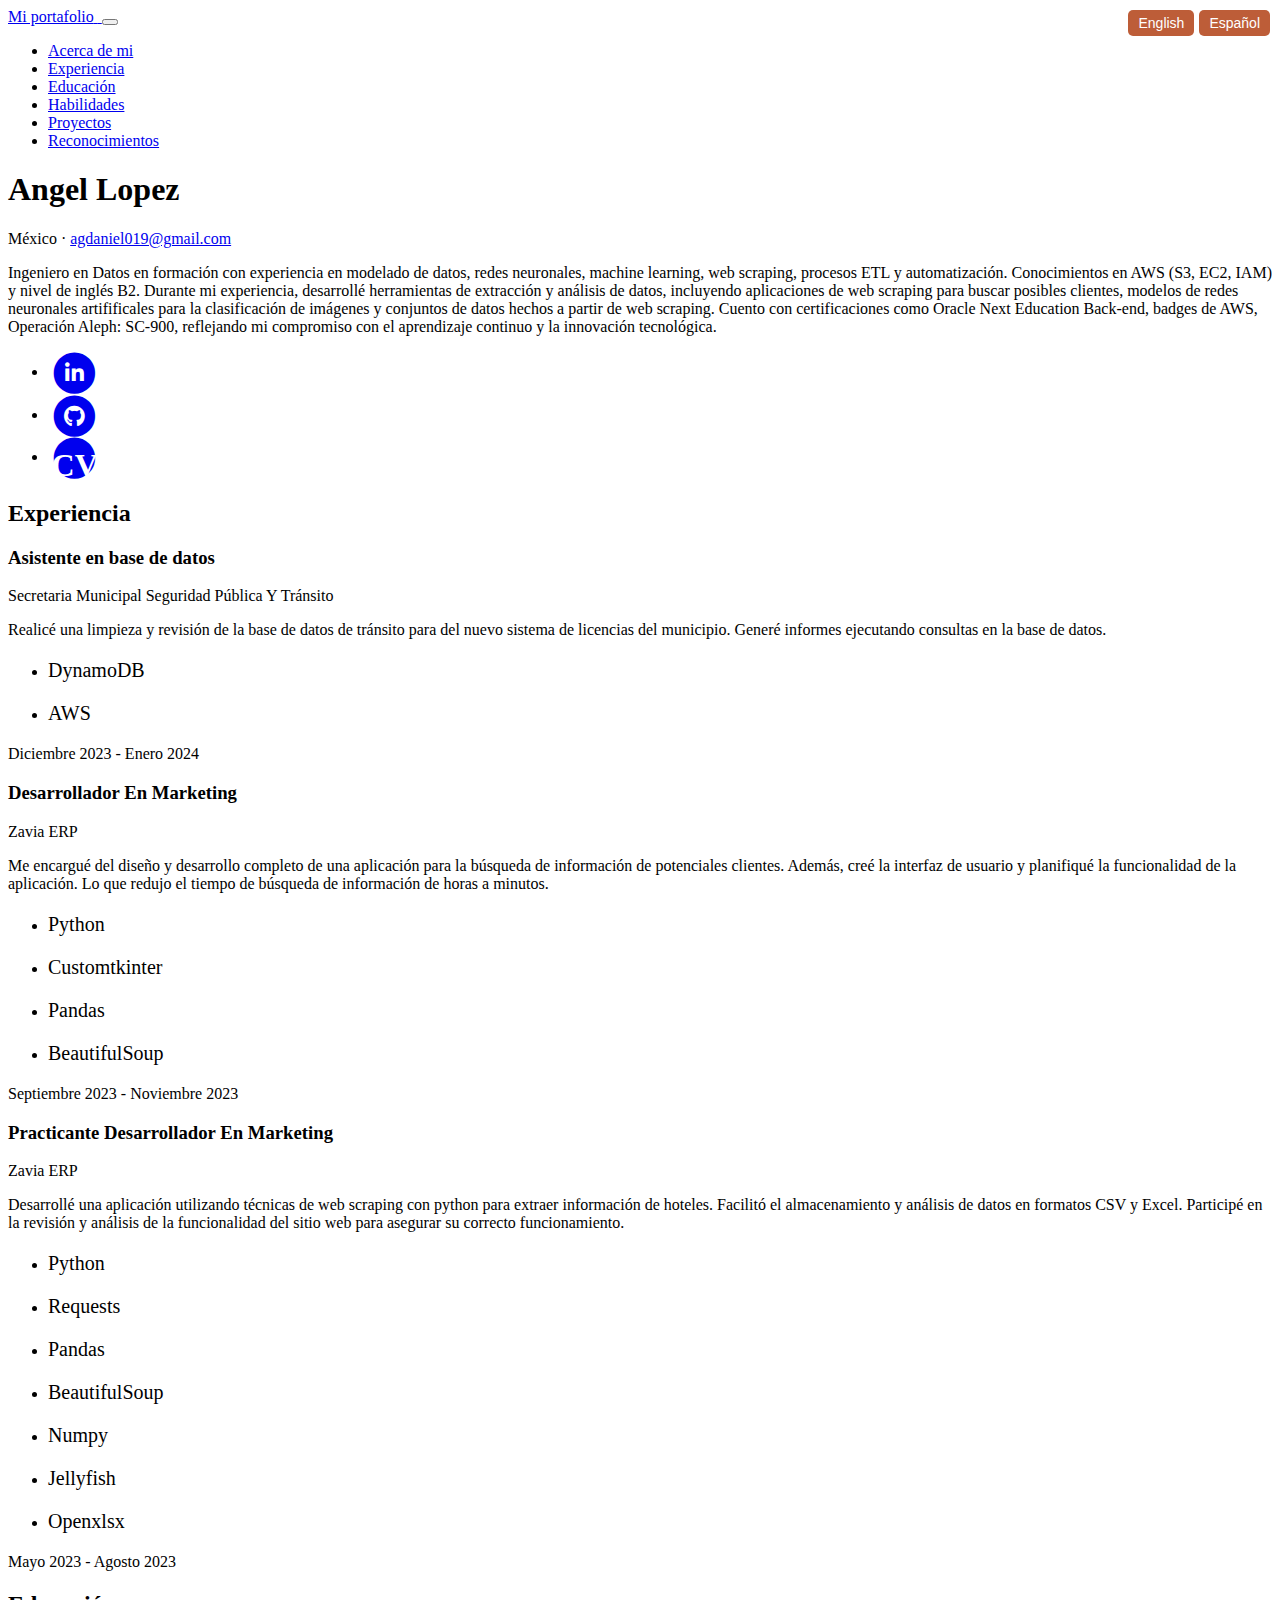
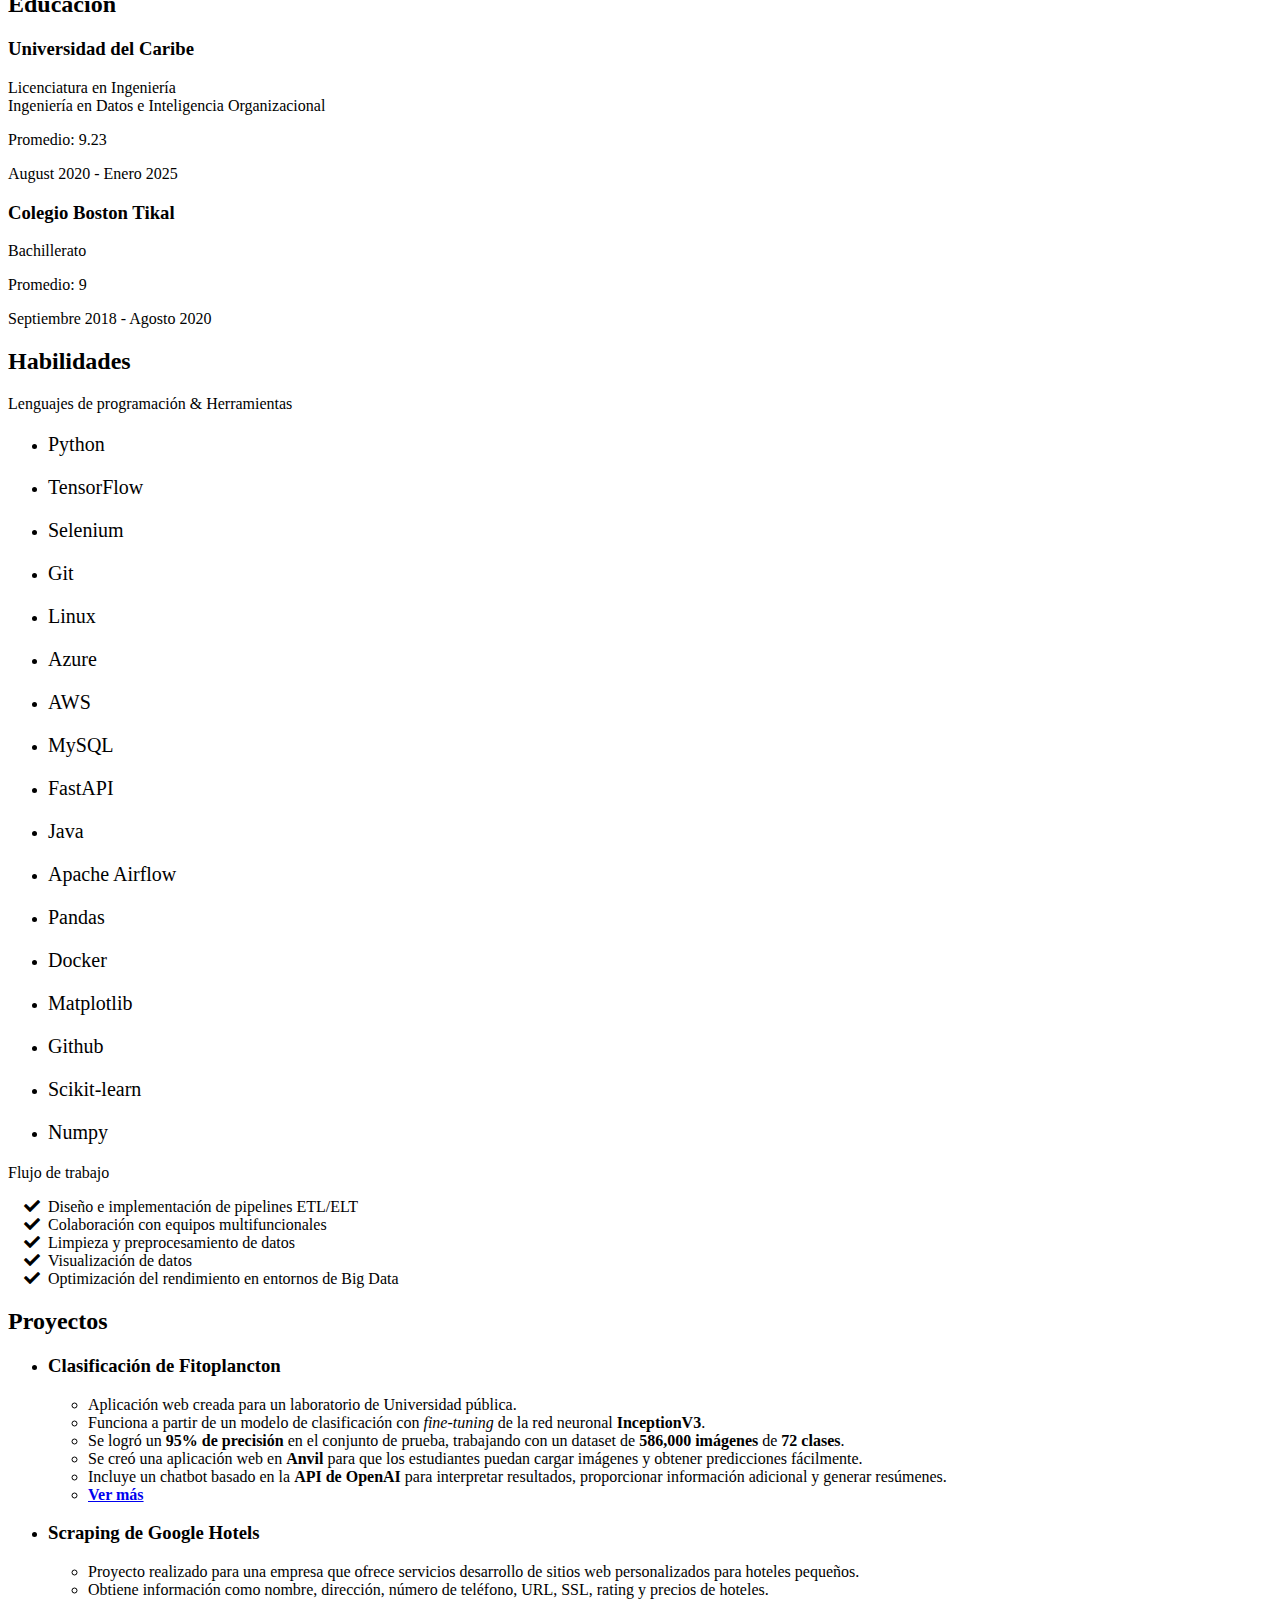
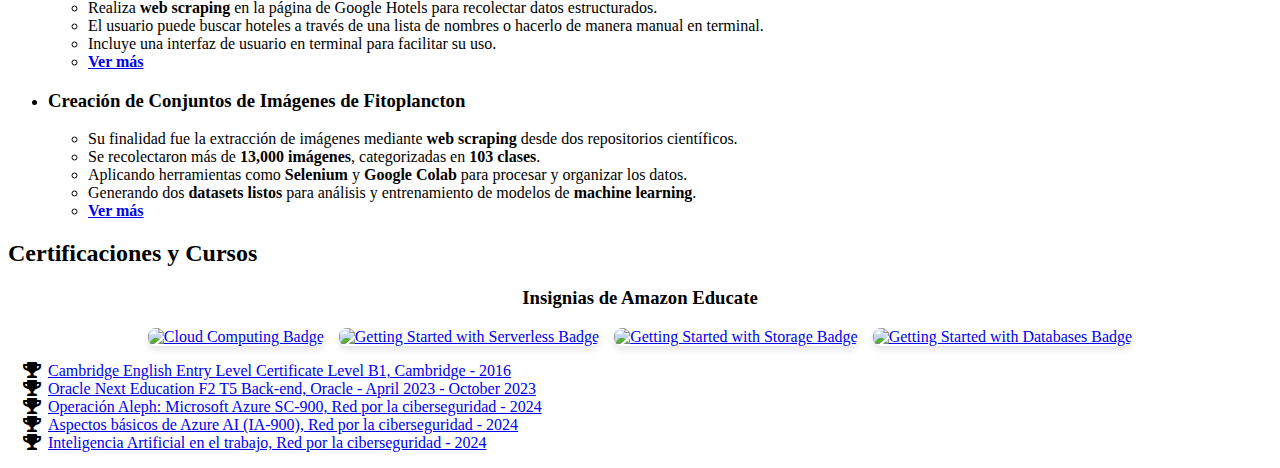
==== index.html @ cc33366c "Update index.html" ====
<!DOCTYPE html>
<html lang="en">

  <head>

    <meta charset="utf-8">
    <meta name="viewport" content="width=device-width, initial-scale=1, shrink-to-fit=no">
    <meta name="description" content="">
    <meta name="author" content="">

    <title>Portafolio - Ingeniero en Datos</title>

    <!-- Bootstrap core CSS -->
    <link href="vendor/bootstrap/css/bootstrap.min.css" rel="stylesheet">

    <!-- Custom fonts for this template -->
    <link href="https://fonts.googleapis.com/css?family=Saira+Extra+Condensed:100,200,300,400,500,600,700,800,900" rel="stylesheet">
    <link href="https://fonts.googleapis.com/css?family=Open+Sans:300,300i,400,400i,600,600i,700,700i,800,800i" rel="stylesheet">
    <link href="vendor/font-awesome/css/font-awesome.min.css" rel="stylesheet">
    <link rel="stylesheet" href="https://cdn.jsdelivr.net/gh/devicons/devicon@latest/devicon.min.css">
    <link href="vendor/simple-line-icons/css/simple-line-icons.css" rel="stylesheet">
    <link href="https://cdnjs.cloudflare.com/ajax/libs/font-awesome/5.15.4/css/all.min.css" rel="stylesheet">


    <!-- Custom styles for this template -->
    <link href="css/resume.min.css" rel="stylesheet">

    <link rel="icon" href="img/favicon.ico" type="image/x-icon"> <!-- Formato estándar -->
    <link rel="icon" href="img/favicon.png" type="image/png"> <!-- Alternativa en PNG -->
    <link rel="apple-touch-icon" href="img/favicon.png"> <!-- Para dispositivos Apple -->


    <style>
      .language-switch {
        position: fixed;
        top: 10px;
        right: 10px;
        display: flex;
        gap: 5px;
        z-index: 1000;
      }
      .language-switch button {
        padding: 5px 10px;
        border: none;
        background-color: #BD5D38;
        color: white;
        cursor: pointer;
        border-radius: 5px;
        font-size: 0.875rem; /* Tamaño base */
        transition: background-color 0.3s ease, transform 0.2s ease;
      }
      .language-switch button:hover {
        background-color: #495057;
        transform: scale(1.05);
      }
    
      /* Ajustes para pantallas pequeñas */
      @media (max-width: 992px) {
        .language-switch {
          position: absolute; /* Cambia a posición relativa al contenedor */
          top: 75px; /* Encima del contenido */
          left: 50%;
          transform: translateX(-50%); /* Centra los botones horizontalmente */
        }
      }
    </style>

  </head>

  <body id="page-top">
    <div class="language-switch">
      <button onclick="location.href='index_en.html'">English</button>
      <button onclick="location.href='index.html'">Español</button>
    </div>

    <nav class="navbar navbar-expand-lg navbar-dark bg-primary fixed-top" id="sideNav">
      <a class="navbar-brand js-scroll-trigger" href="#page-top">
        <span class="d-block d-lg-none">Mi portafolio</span>
        <span class="d-none d-lg-block">
          <img class="img-fluid img-profile rounded-circle mx-auto mb-2" src="img/1683425586560 (1).jpg" alt="">
        </span>
      </a>



      <button class="navbar-toggler" type="button" data-toggle="collapse" data-target="#navbarSupportedContent" aria-controls="navbarSupportedContent" aria-expanded="false" aria-label="Toggle navigation">
        <span class="navbar-toggler-icon"></span>
      </button>
      <div class="collapse navbar-collapse" id="navbarSupportedContent">
        <ul class="navbar-nav">
          <li class="nav-item">
            <a class="nav-link js-scroll-trigger" href="#about">Acerca de mi</a>
          </li>
          <li class="nav-item">
            <a class="nav-link js-scroll-trigger" href="#experience">Experiencia</a>
          </li>
          <li class="nav-item">
            <a class="nav-link js-scroll-trigger" href="#education">Educación</a>
          </li>
          <li class="nav-item">
            <a class="nav-link js-scroll-trigger" href="#skills">Habilidades</a>
          </li>
          <li class="nav-item">
            <a class="nav-link js-scroll-trigger" href="#interests">Proyectos</a>
          </li>
          <li class="nav-item">
            <a class="nav-link js-scroll-trigger" href="#awards">Reconocimientos</a>
          </li>
        </ul>
      </div>
    </nav>

    <div class="container-fluid p-0">

      <section class="resume-section p-3 p-lg-5 d-flex d-column" id="about">
        <div class="my-auto">
          <h1 class="mb-0">Angel
            <span class="text-primary">Lopez</span>
          </h1>
          <div class="subheading mb-5">México  · 
            <a href="mailto:agdaniel019@gmail.com">agdaniel019@gmail.com</a>
          </div>
          <p class="mb-5">Ingeniero en Datos en formación con experiencia en modelado de datos, redes neuronales, machine learning, web scraping, procesos ETL y automatización. Conocimientos en AWS (S3, EC2, IAM) y nivel de inglés B2. 
            Durante mi experiencia, desarrollé herramientas de extracción y análisis de datos, incluyendo aplicaciones de web scraping para buscar posibles clientes, modelos de redes neuronales artifificales para la clasificación de imágenes y conjuntos de datos hechos a partir de web scraping. 
            Cuento con certificaciones como Oracle Next Education Back-end, badges de AWS, Operación Aleph: SC-900, reflejando mi compromiso con el aprendizaje continuo y la innovación tecnológica.</p>
            <ul class="list-inline list-social-icons mb-0">
              <li class="list-inline-item">
                <a href="https://www.linkedin.com/in/angeldan-lopez/" target="_blank" rel="noopener noreferrer">
                  <span class="fa-stack fa-lg">
                    <i class="fas fa-circle fa-stack-2x"></i>
                    <i class="fab fa-linkedin-in fa-stack-1x fa-inverse"></i>
                  </span>
                </a>
              </li>
              <li class="list-inline-item">
                <a href="https://github.com/AngelDann" target="_blank" rel="noopener noreferrer">
                  <span class="fa-stack fa-lg">
                    <i class="fas fa-circle fa-stack-2x"></i>
                    <i class="fab fa-github fa-stack-1x fa-inverse"></i>
                  </span>
                </a>
              </li>
              <li class="list-inline-item">
                <a href="https://drive.google.com/file/d/1gtUpn1WEcXUDO-50VL8aE0Sz_UsWr6d-/view?usp=sharing" target="_blank" rel="noopener noreferrer">
                  <span class="fa-stack fa-lg">
                    <i class="fas fa-circle fa-stack-2x"></i>
                    <span class="cv-text fa-stack-1x fa-inverse">CV</span>
                  </span>
                </a>
              </li>
            </ul>
          
            <style>
              .cv-text {
                font-size: 2rem; /* Tamaño del texto para alinearlo con los íconos */
                font-weight: bold; /* Negrita para hacer el texto más legible */
                text-align: center;
                line-height: 1.75; /* Asegura que el texto esté centrado verticalmente */
              }
            </style>
            
          </ul>
        </div>
      </section>

      <section class="resume-section p-3 p-lg-5 d-flex flex-column" id="experience">
        <div class="my-auto">
          <h2 class="mb-5">Experiencia</h2>

          <div class="resume-item d-flex flex-column flex-md-row mb-5">
            <div class="resume-content mr-auto">
              <h3 class="mb-0">Asistente en base de datos</h3>
              <div class="subheading mb-3">Secretaria Municipal Seguridad Pública Y Tránsito</div>
              <p>Realicé una limpieza y revisión de la base de datos de tránsito para del nuevo sistema de licencias del municipio.
                Generé informes ejecutando consultas en la base de datos.
                </p>
                <ul class="list-inline list-icons">
                  <li class="list-inline-item text-center">
                  <i class="devicon-dynamodb-plain"></i>
                    <p style="font-size: 20px;">DynamoDB</p>
                  </li>
                  <li class="list-inline-item text-center">
                    <i class="devicon-amazonwebservices-plain-wordmark"></i>
                    <p style="font-size: 20px;">AWS</p>
                  </li>              
                </ul>
            </div>
            <div class="resume-date text-md-right">
              <span class="text-primary">Diciembre 2023 - Enero 2024</span>
            </div>
          </div>

          <div class="resume-item d-flex flex-column flex-md-row mb-5">
            <div class="resume-content mr-auto">
              <h3 class="mb-0">Desarrollador En Marketing</h3>
              <div class="subheading mb-3">Zavia ERP</div>
              <p>Me encargué del diseño y desarrollo completo de una aplicación para la búsqueda de información de
                potenciales clientes. Además, creé la interfaz de usuario y planifiqué la funcionalidad de la aplicación.
                Lo que redujo el tiempo de búsqueda de información de horas a minutos.
                </p>
                <ul class="list-inline list-icons">
                  <li class="list-inline-item text-center">
                    <i class="devicon-python-plain"></i>
                    <p style="font-size: 20px;">Python</p>
                  </li>
                  <li class="list-inline-item text-center">
                    <i class="devicon-python-plain"></i>
                    <p style="font-size: 20px;">Customtkinter</p>
                  </li>                  
                  <li class="list-inline-item text-center">                  
                    <i class="devicon-pandas-plain"></i>
                    <p style="font-size: 20px;">Pandas</p>
                  </li>
                  <li class="list-inline-item text-center">
                    <i class="devicon-python-plain"></i>
                    <p style="font-size: 20px;">BeautifulSoup</p>
                  </li>
                </ul>
            </div>
            <div class="resume-date text-md-right">
              <span class="text-primary">Septiembre 2023 - Noviembre 2023</span>
            </div>
          </div>

          <div class="resume-item d-flex flex-column flex-md-row mb-5">
            <div class="resume-content mr-auto">
              <h3 class="mb-0">Practicante Desarrollador En Marketing</h3>
              <div class="subheading mb-3">Zavia ERP</div>
              <p>Desarrollé una aplicación utilizando técnicas de web scraping  con python para extraer información de hoteles.
                Facilitó el almacenamiento y análisis de datos en formatos CSV y Excel.
                Participé en la revisión y análisis de la funcionalidad del sitio web para asegurar su correcto
                funcionamiento.
              </p>
              <ul class="list-inline list-icons">
                <li class="list-inline-item text-center">
                  <i class="devicon-python-plain"></i>
                  <p style="font-size: 20px;">Python</p>
                </li>
                <li class="list-inline-item text-center">
                  <i class="devicon-python-plain"></i>
                  <p style="font-size: 20px;">Requests</p>
                </li>
                <li class="list-inline-item text-center">                  
                  <i class="devicon-pandas-plain"></i>
                  <p style="font-size: 20px;">Pandas</p>
                </li>
                <li class="list-inline-item text-center">
                  <i class="devicon-python-plain"></i>
                  <p style="font-size: 20px;">BeautifulSoup</p>
                </li>
                <li class="list-inline-item text-center">                   
                  <i class="devicon-numpy-plain"></i>
                    <p style="font-size: 20px;">Numpy</p>
                </li>
                <li class="list-inline-item text-center">
                  <i class="devicon-python-plain"></i>
                  <p style="font-size: 20px;">Jellyfish</p>
                </li>
                <li class="list-inline-item text-center">
                  <i class="devicon-python-plain"></i>
                  <p style="font-size: 20px;">Openxlsx</p>
                </li>
              </ul>
            </div>
            <div class="resume-date text-md-right">
              <span class="text-primary">Mayo 2023 - Agosto 2023</span>
            </div>
          </div>

        </div>

      </section>

      <section class="resume-section p-3 p-lg-5 d-flex flex-column" id="education">
        <div class="my-auto">
          <h2 class="mb-5">Educación</h2>

          <div class="resume-item d-flex flex-column flex-md-row mb-5">
            <div class="resume-content mr-auto">
              <h3 class="mb-0">Universidad del Caribe</h3>
              <div class="subheading mb-3">Licenciatura en Ingeniería</div>
              <div>Ingeniería en Datos e Inteligencia Organizacional</div>
              <p>Promedio: 9.23</p>
            </div>
            <div class="resume-date text-md-right">
              <span class="text-primary">August 2020 - Enero 2025</span>
            </div>
          </div>

          <div class="resume-item d-flex flex-column flex-md-row">
            <div class="resume-content mr-auto">
              <h3 class="mb-0">Colegio Boston Tikal</h3>
              <div class="subheading mb-3">Bachillerato</div>
              <p>Promedio: 9</p>
            </div>
            <div class="resume-date text-md-right">
              <span class="text-primary">Septiembre 2018 - Agosto 2020</span>
            </div>
          </div>

        </div>
      </section>

      <section class="resume-section p-3 p-lg-5 d-flex flex-column" id="skills">
        <div class="my-auto">
          <h2 class="mb-5">Habilidades</h2>

          <div class="subheading mb-3">Lenguajes de programación &amp; Herramientas</div>
          <ul class="list-inline list-icons">
            <li class="list-inline-item text-center">
              <i class="devicon-python-plain"></i>
              <p style="font-size: 20px;">Python</p>
            </li>
            <li class="list-inline-item text-center">
              <i class="devicon-tensorflow-original"></i>
              <p style="font-size: 20px;">TensorFlow</p>
            </li>
            <li class="list-inline-item text-center">
              <i class="devicon-selenium-original"></i>
              <p style="font-size: 20px;">Selenium</p>
            </li>
            <li class="list-inline-item text-center">
              <i class="devicon-git-plain"></i>
              <p style="font-size: 20px;">Git</p>
            </li>
            <li class="list-inline-item text-center">
              <i class="devicon-linux-plain"></i>
              <p style="font-size: 20px;">Linux</p>
            </li>
            <li class="list-inline-item text-center">
              <i class="devicon-azure-plain"></i>
              <p style="font-size: 20px;">Azure</p>
            </li>
            <li class="list-inline-item text-center">
              <i class="devicon-amazonwebservices-plain-wordmark"></i>
              <p style="font-size: 20px;">AWS</p>
            </li>
            <li class="list-inline-item text-center">
              <i class="devicon-mysql-original"></i>
              <p style="font-size: 20px;">MySQL</p>
            </li>
            <li class="list-inline-item text-center">
              <i class="devicon-fastapi-plain"></i>
              <p style="font-size: 20px;">FastAPI</p>
            </li>
            <li class="list-inline-item text-center">
              <i class="devicon-java-plain"></i>
              <p style="font-size: 20px;">Java</p>
            </li>
            <li class="list-inline-item text-center">
              <i class="devicon-apacheairflow-plain"></i>
              <p style="font-size: 20px;">Apache Airflow</p>
            </li>
            <li class="list-inline-item text-center">
              <i class="devicon-pandas-plain"></i>
              <p style="font-size: 20px;">Pandas</p>
            </li>
            <li class="list-inline-item text-center">
              <i class="devicon-docker-plain"></i>
              <p style="font-size: 20px;">Docker</p>
            </li>         
            <li class="list-inline-item text-center">      
            <i class="devicon-matplotlib-plain"></i>
              <p style="font-size: 20px;">Matplotlib</p>
            </li>     
            <li class="list-inline-item text-center">      
              <i class="devicon-github-original"></i>  
                <p style="font-size: 20px;">Github</p>
            </li>        
            <li class="list-inline-item text-center">      
              <i class="devicon-scikitlearn-plain"></i>
                <p style="font-size: 20px;">Scikit-learn</p>
            </li>
            <li class="list-inline-item text-center">                   
              <i class="devicon-numpy-plain"></i>
                <p style="font-size: 20px;">Numpy</p>
            </li>             
          </ul>          

          <div class="subheading mb-3">Flujo de trabajo</div>
          <ul class="fa-ul mb-0">
            <li>
              <i class="fa-li fa fa-check"></i>
              Diseño e implementación de pipelines ETL/ELT
            </li>
            <li>
              <i class="fa-li fa fa-check"></i>
              Colaboración con equipos multifuncionales
            </li>
            <li>
              <i class="fa-li fa fa-check"></i>
              Limpieza y preprocesamiento de datos
            </li>
            <li>
              <i class="fa-li fa fa-check"></i>
              Visualización de datos
            </li>
            <li>
              <i class="fa-li fa fa-check"></i>
              Optimización del rendimiento en entornos de Big Data
            </li>
          </ul>          
      </section>

      <section class="resume-section p-3 p-lg-5 d-flex flex-column" id="interests">
        <div class="my-auto">
          <h2 class="mb-5">Proyectos</h2>
          <ul>
            <li>
              <h3>Clasificación de Fitoplancton</h3>
              <ul>
                <li>Aplicación web creada para un laboratorio de Universidad pública.</li>
                <li>Funciona a partir de un modelo de clasificación con <em>fine-tuning</em> de la red neuronal <strong>InceptionV3</strong>.</li>
                <li>Se logró un <strong>95% de precisión</strong> en el conjunto de prueba, trabajando con un dataset de <strong>586,000 imágenes</strong> de <strong>72 clases</strong>.</li>
                <li>Se creó una aplicación web en <strong>Anvil</strong> para que los estudiantes puedan cargar imágenes y obtener predicciones fácilmente.</li>
                <li>Incluye un chatbot basado en la <strong>API de OpenAI</strong> para interpretar resultados, proporcionar información adicional y generar resúmenes.</li>
                <li>
                  <a href="https://github.com/AngelDann/CNN_Fitoplankton" target="_blank" rel="noopener noreferrer"><strong>Ver más</strong></a>
                </li>
              </ul>
            </li>
            
            <li>
              <h3>Scraping de Google Hotels</h3>
              <ul>
                <li>Proyecto realizado para una empresa que ofrece servicios desarrollo de sitios web personalizados para hoteles pequeños.</li>
                <li>Obtiene información como nombre, dirección, número de teléfono, URL, SSL, rating y precios de hoteles.</li>
                <li>Realiza <strong>web scraping</strong> en la página de Google Hotels para recolectar datos estructurados.</li>
                <li>El usuario puede buscar hoteles a través de una lista de nombres o hacerlo de manera manual en terminal.</li>
                <li>Incluye una interfaz de usuario en terminal para facilitar su uso.</li>
                <li>
                  <a href="https://github.com/AngelDann/WebScraperHotels" target="_blank" rel="noopener noreferrer"><strong>Ver más</strong></a>
                </li>
              </ul>
            </li>
            
            <li>
              <h3>Creación de Conjuntos de Imágenes de Fitoplancton</h3>
              <ul>
                <li>Su finalidad fue la extracción de imágenes mediante <strong>web scraping</strong> desde dos repositorios científicos.</li>
                <li>Se recolectaron más de <strong>13,000 imágenes</strong>, categorizadas en <strong>103 clases</strong>.</li>
                <li>Aplicando herramientas como <strong>Selenium</strong> y <strong>Google Colab</strong> para procesar y organizar los datos.</li>
                <li>Generando dos <strong>datasets listos</strong> para análisis y entrenamiento de modelos de <strong>machine learning</strong>.</li>
                <li>
                  <a href="https://github.com/AngelDann/WebScraping_Fitplancton" target="_blank" rel="noopener noreferrer"><strong>Ver más</strong></a>
                </li>
              </ul>
            </li>
            
            
          </ul>
        </div>
        
      </section>

      <section class="resume-section p-3 p-lg-5 d-flex flex-column" id="awards">
        <div class="my-auto">
          <h2 class="mb-5">Certificaciones y Cursos</h2>
          <div class="badges-section">
            <h3>Insignias de Amazon Educate</h3>
            <ul class="badges-list">
              <li>
                <a href="https://www.credly.com/badges/702d2b82-015b-4ee8-9242-1fa746cb8079/public_url" target="_blank" rel="noopener noreferrer">
                  <img src="img/cloudcomputing.png" alt="Cloud Computing Badge" title="Cloud Computing">
                </a>
              </li>
              <li>
                <a href="https://www.credly.com/badges/00d2e478-ee59-4815-a8c0-e17e67862766/public_url" target="_blank" rel="noopener noreferrer">
                  <img src="img/gettingstartedserverless.png" alt="Getting Started with Serverless Badge" title="Getting Started with Serverless">
                </a>
              </li>
              <li>
                <a href="https://www.credly.com/badges/4d2522d8-7ea8-49f9-b479-97f53711baf0/public_url" target="_blank" rel="noopener noreferrer">
                  <img src="img/gettingstartedstorage.png" alt="Getting Started with Storage Badge" title="Getting Started with Storage">
                </a>
              </li>
              <li>
                <a href="https://www.credly.com/badges/74981610-6e91-4e50-b8b9-bfcb4ccecf79/public_url" target="_blank" rel="noopener noreferrer">
                  <img src="img/getttingstartetdatabases.png" alt="Getting Started with Databases Badge" title="Getting Started with Databases">
                </a>
              </li>
            </ul>
            
          </div>
          
          <style>
            .badges-section {
              text-align: center;
              margin-top: 20px;
            }
          
            .badges-list {
              list-style: none;
              padding: 0;
              display: flex;
              justify-content: center;
              gap: 15px; /* Espacio entre los badges */
              flex-wrap: wrap;
            }
          
            .badges-list li img {
              width: 150px; /* Ajusta el tamaño del badge */
              height: auto;
              border-radius: 8px; /* Esquinas redondeadas opcionales */
              box-shadow: 0 4px 6px rgba(0, 0, 0, 0.1);
              transition: transform 0.3s ease;
            }
          
            .badges-list li img:hover {
              transform: scale(1.1); /* Aumenta ligeramente el tamaño al pasar el mouse */
            }
          </style>
          
          
          <ul class="fa-ul mb-0">
            <li>
              <i class="fa-li fa fa-trophy text-warning"></i>
              <a href="https://drive.google.com/file/d/1FmYD9Zf-W8V11D3T1-17C8KC7yX4CPcO/view?usp=sharing" target="_blank" rel="noopener noreferrer">
                Cambridge English Entry Level Certificate Level B1, Cambridge - 2016
              </a>
            </li>
            <li>
              <i class="fa-li fa fa-trophy text-warning"></i>
              <a href="https://drive.google.com/file/d/1PT8uLd54grP9ejsVHTMuv_rhx44wVPXH/view?usp=sharing" target="_blank" rel="noopener noreferrer">
                Oracle Next Education F2 T5 Back-end, Oracle - April 2023 - October 2023
              </a>
            </li>
            <li>
              <i class="fa-li fa fa-trophy text-warning"></i>
              <a href="https://drive.google.com/file/d/1Z5KvK7LYi0bshbVbWAyBl3U16W8X9arw/view?usp=sharing" target="_blank" rel="noopener noreferrer">
                Operación Aleph: Microsoft Azure SC-900, Red por la ciberseguridad - 2024
              </a>
            </li>
            <li>
              <i class="fa-li fa fa-trophy text-warning"></i>
              <a href="https://drive.google.com/file/d/1iijwujpP87-U6b2LOODriotzZh8aTGNE/view?usp=sharing" target="_blank" rel="noopener noreferrer">
                Aspectos básicos de Azure AI (IA-900), Red por la ciberseguridad - 2024
              </a>
            </li>
            <li>
              <i class="fa-li fa fa-trophy text-warning"></i>
              <a href="https://drive.google.com/file/d/14lpBtxSyf4p3N8hesIp69RHBoTOmm8R2/view?usp=sharing" target="_blank" rel="noopener noreferrer">
                Inteligencia Artificial en el trabajo, Red por la ciberseguridad - 2024
              </a>
            </li>
          </ul>
        </div>
      </section>

    </div>

    <!-- Bootstrap core JavaScript -->
    <script src="vendor/jquery/jquery.min.js"></script>
    <script src="vendor/bootstrap/js/bootstrap.bundle.min.js"></script>

    <!-- Plugin JavaScript -->
    <script src="vendor/jquery-easing/jquery.easing.min.js"></script>

    <!-- Custom scripts for this template -->
    <script src="js/resume.min.js"></script>


  </body>

</html>
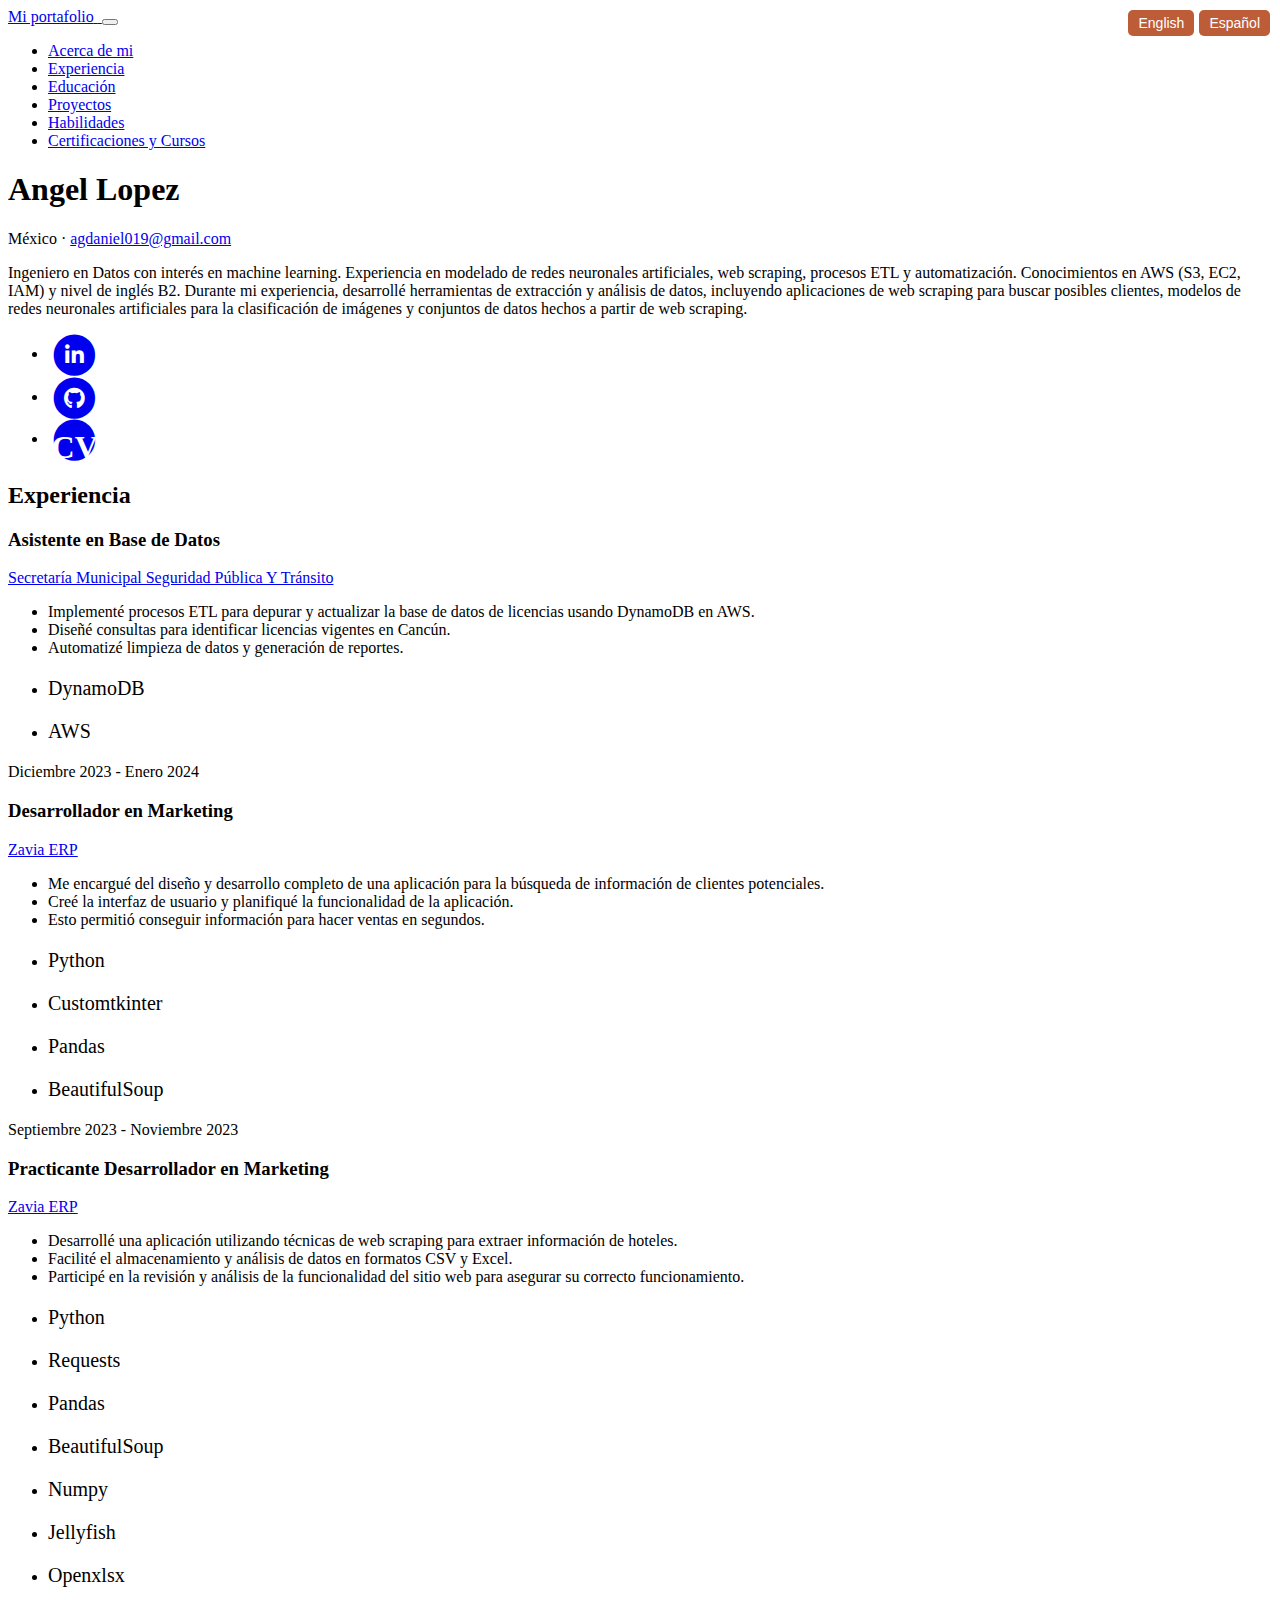
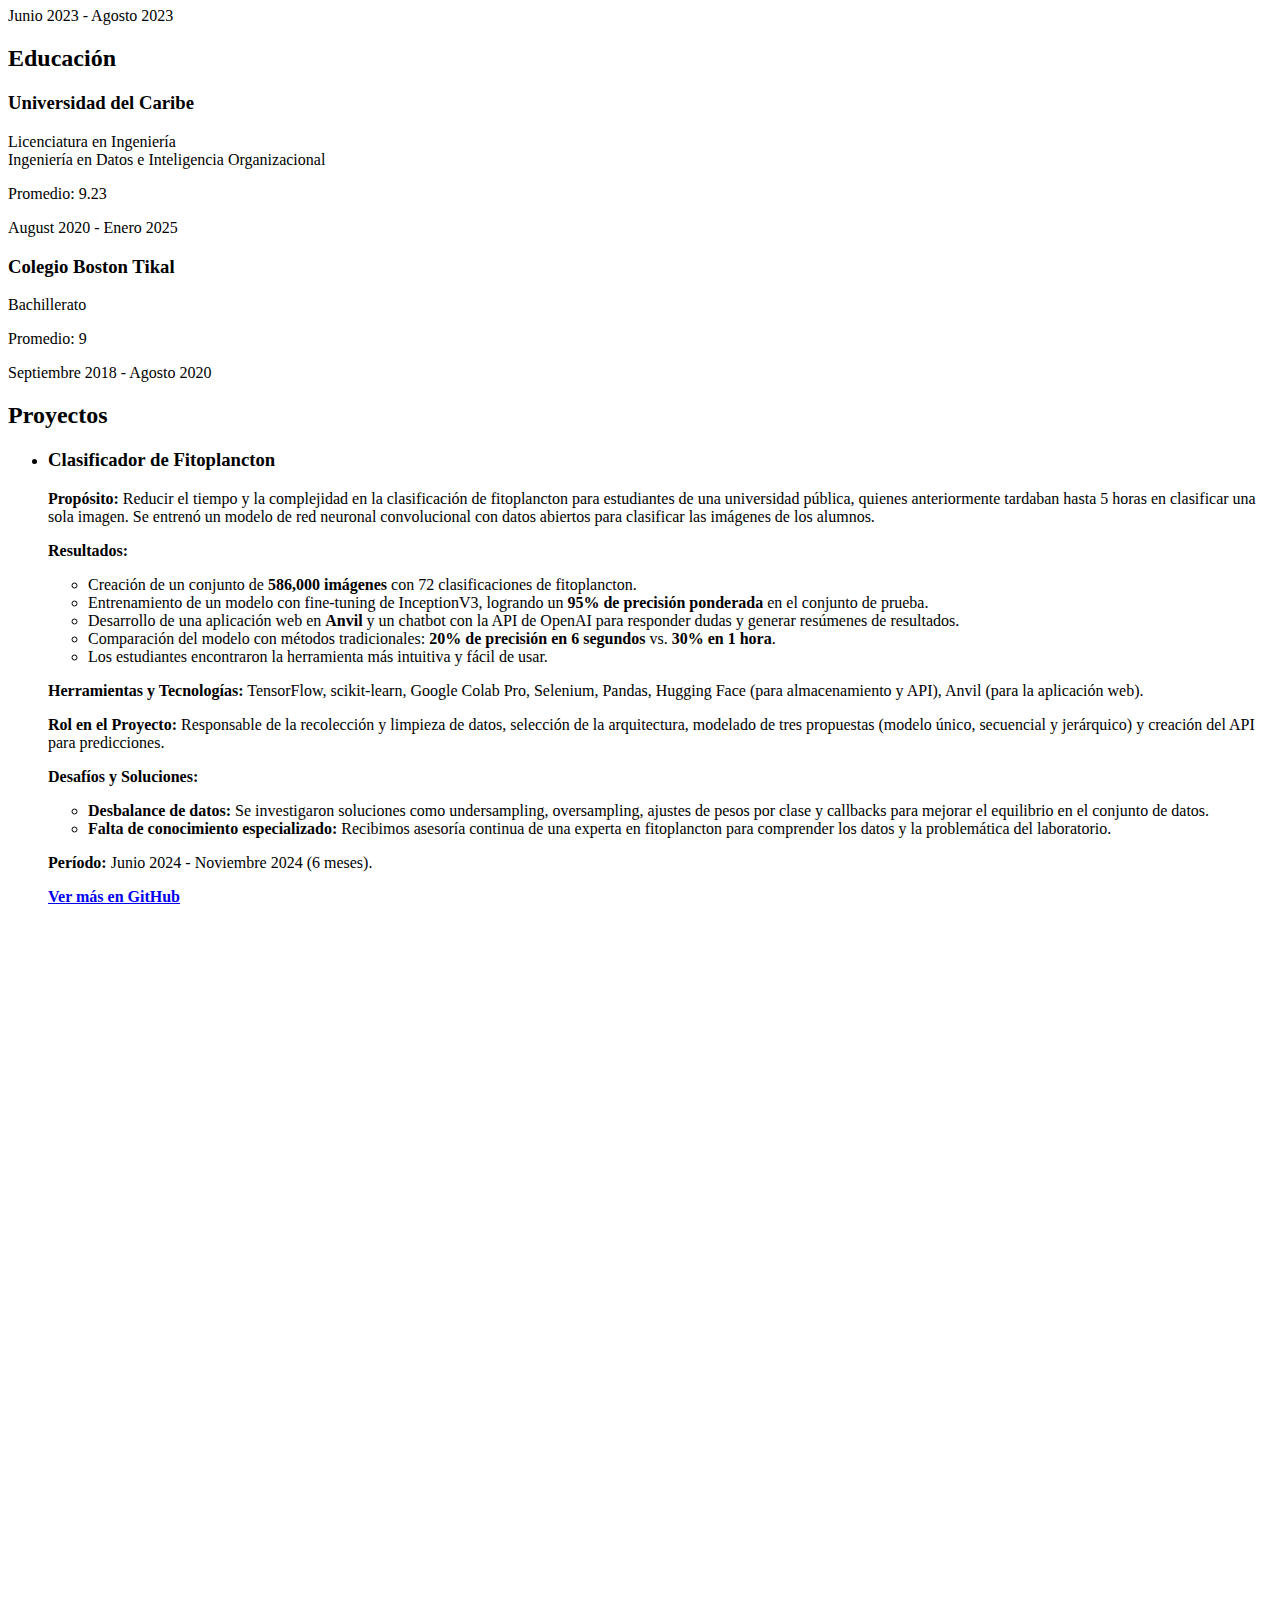
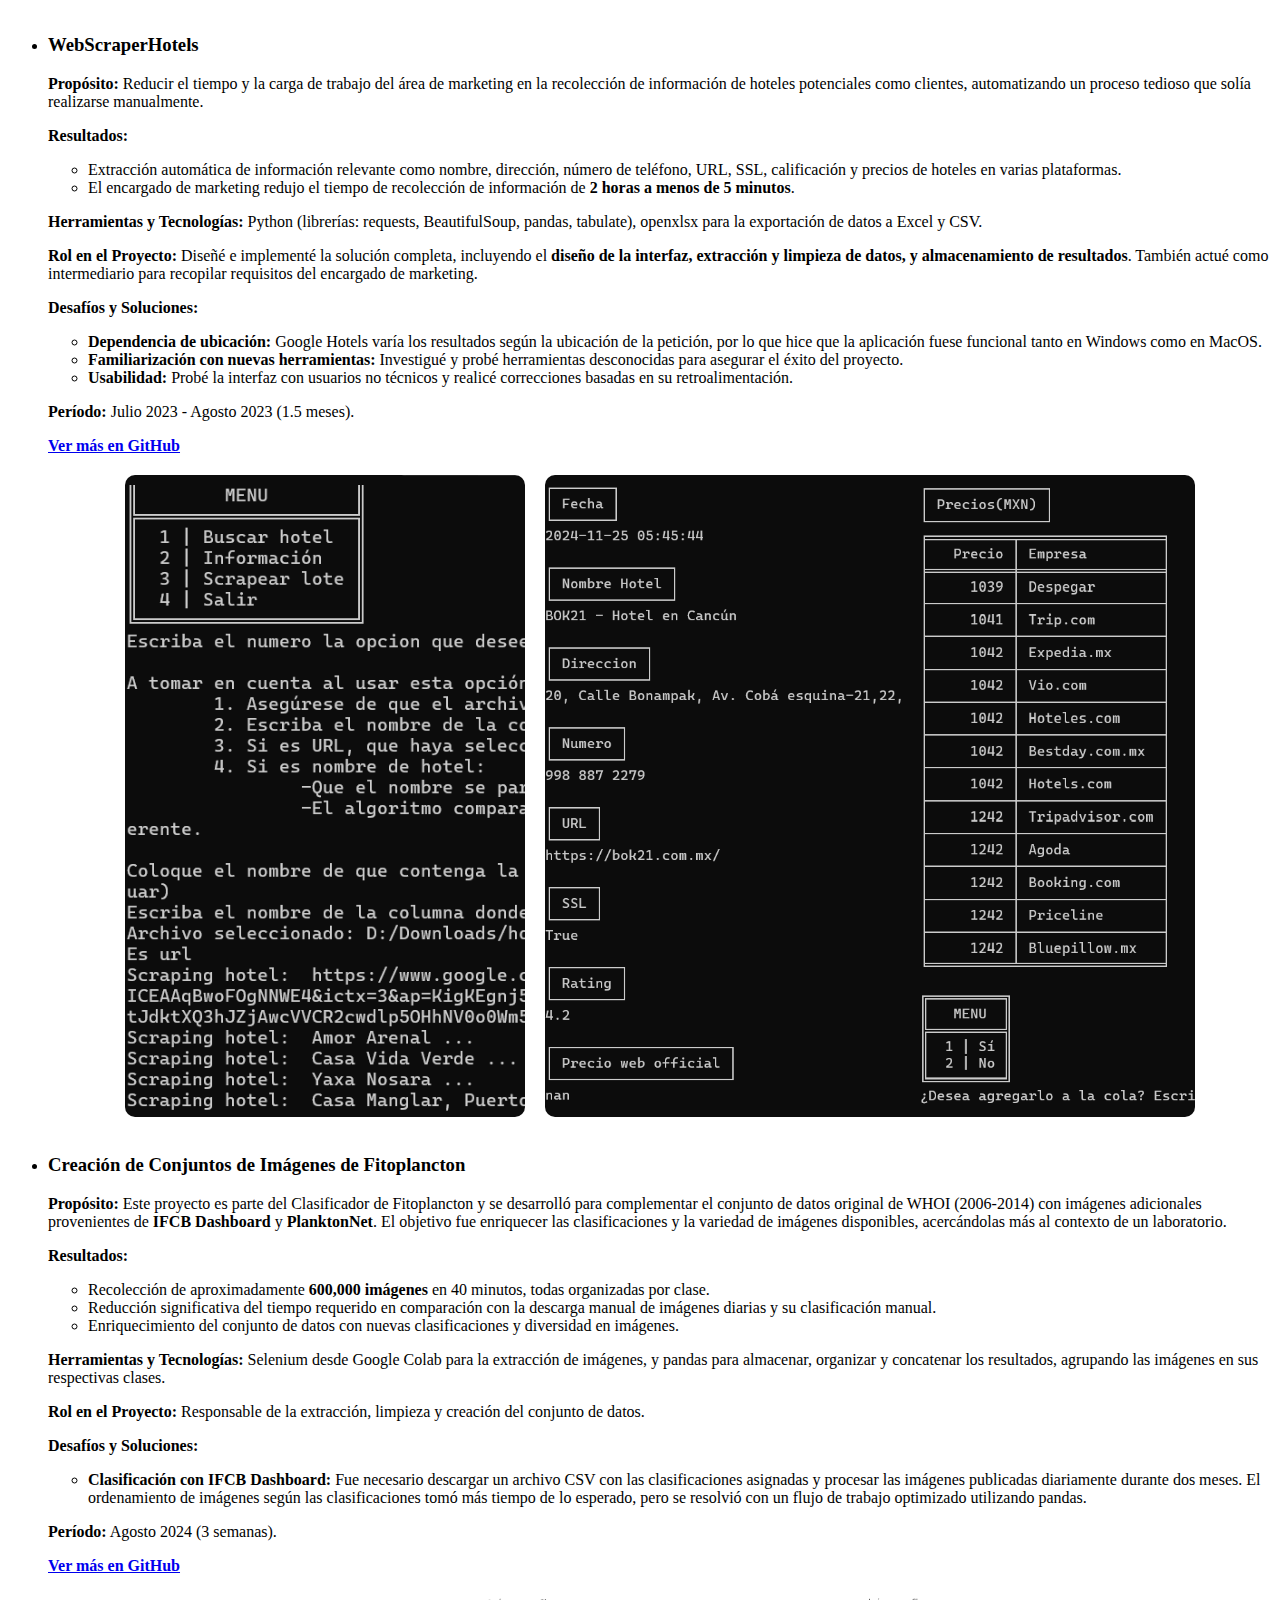
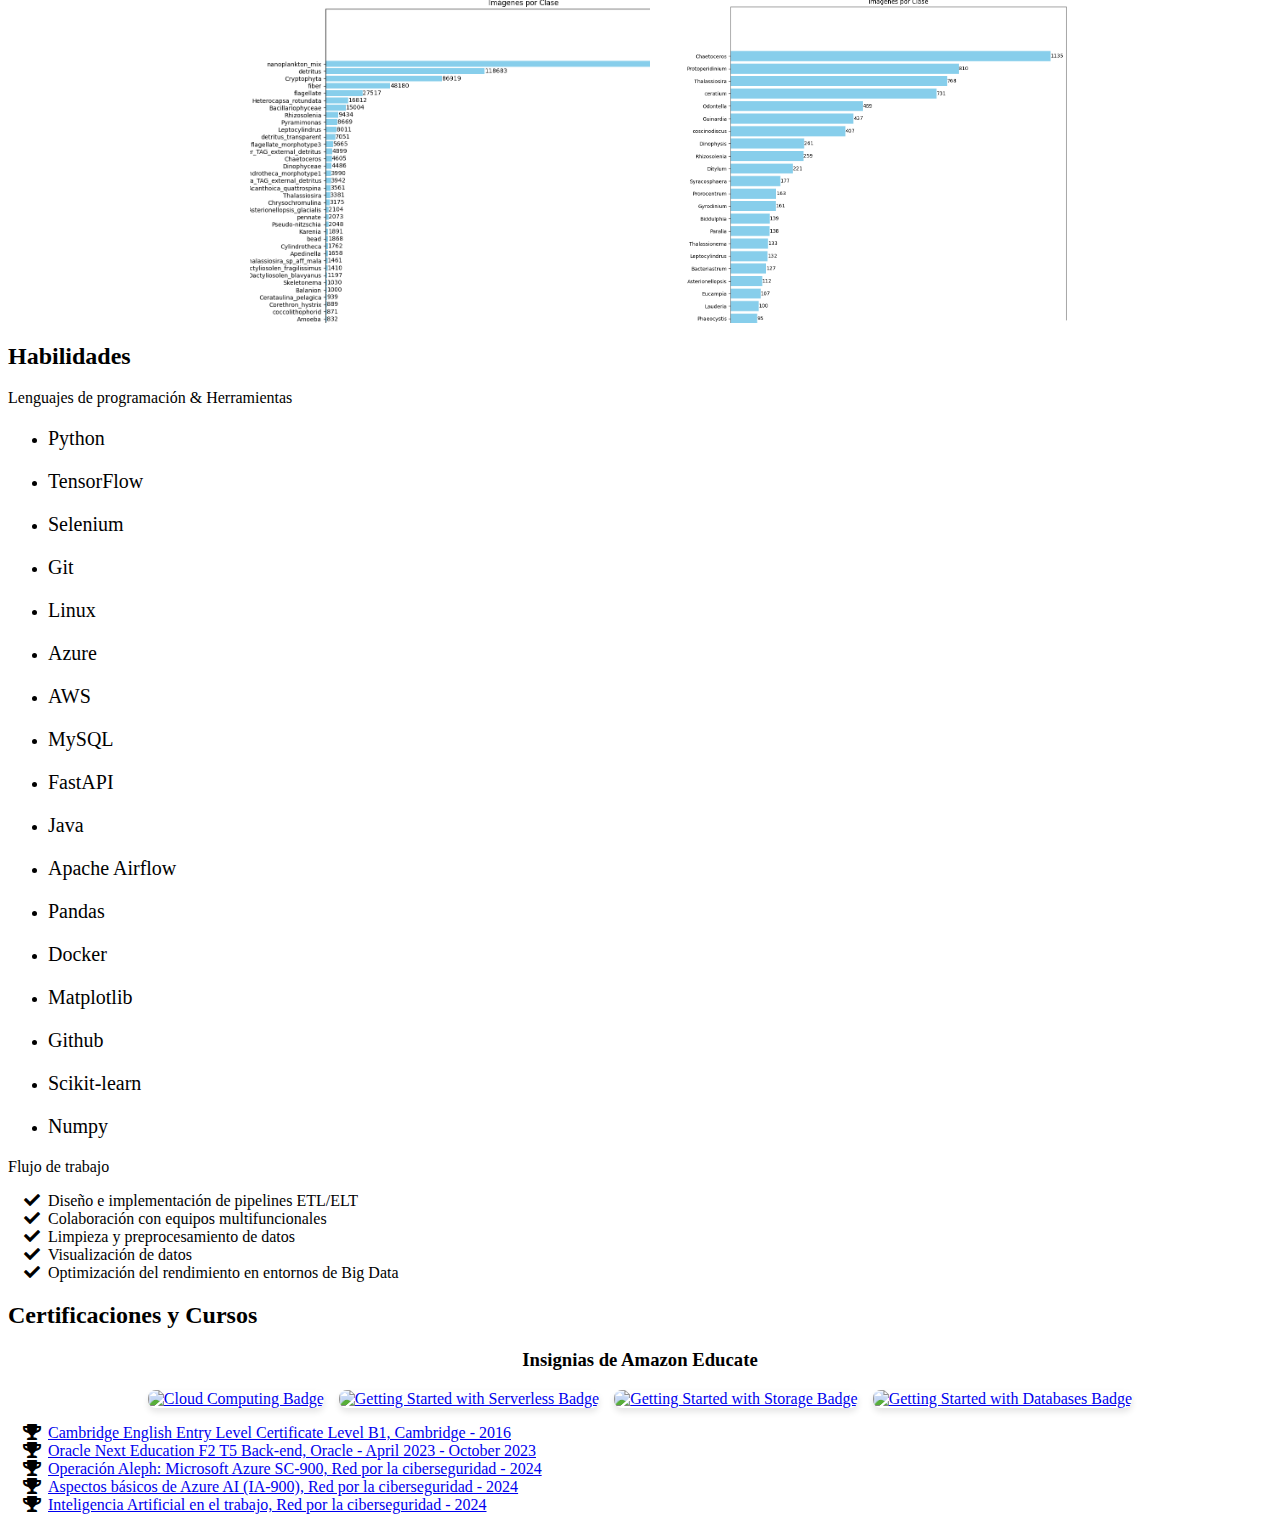
==== commit 1ec03589: "Update index.html" ====
--- a/index.html
+++ b/index.html
@@ -54,15 +54,14 @@
         transform: scale(1.05);
       }
     
-      /* Ajustes para pantallas pequeñas */
       @media (max-width: 992px) {
-        .language-switch {
-          position: absolute; /* Cambia a posición relativa al contenedor */
-          top: 75px; /* Encima del contenido */
-          left: 50%;
-          transform: translateX(-50%); /* Centra los botones horizontalmente */
+          .language-switch {
+            position: absolute; /* Cambia a posición relativa al contenedor */
+            top: 75px; /* Encima del contenido */
+            left: 65%;
+            transform: translateX(-50%); /* Centra los botones horizontalmente */
+          }
         }
-      }
     </style>
 
   </head>
@@ -82,30 +81,29 @@
       </a>
 
 
-
       <button class="navbar-toggler" type="button" data-toggle="collapse" data-target="#navbarSupportedContent" aria-controls="navbarSupportedContent" aria-expanded="false" aria-label="Toggle navigation">
         <span class="navbar-toggler-icon"></span>
       </button>
       <div class="collapse navbar-collapse" id="navbarSupportedContent">
         <ul class="navbar-nav">
-          <li class="nav-item">
-            <a class="nav-link js-scroll-trigger" href="#about">Acerca de mi</a>
-          </li>
-          <li class="nav-item">
-            <a class="nav-link js-scroll-trigger" href="#experience">Experiencia</a>
-          </li>
-          <li class="nav-item">
-            <a class="nav-link js-scroll-trigger" href="#education">Educación</a>
-          </li>
-          <li class="nav-item">
-            <a class="nav-link js-scroll-trigger" href="#skills">Habilidades</a>
-          </li>
-          <li class="nav-item">
-            <a class="nav-link js-scroll-trigger" href="#interests">Proyectos</a>
-          </li>
-          <li class="nav-item">
-            <a class="nav-link js-scroll-trigger" href="#awards">Reconocimientos</a>
-          </li>
+            <li class="nav-item">
+                <a class="nav-link js-scroll-trigger" href="#about">Acerca de mi</a>
+              </li>
+              <li class="nav-item">
+                <a class="nav-link js-scroll-trigger" href="#experience">Experiencia</a>
+              </li>
+              <li class="nav-item">
+                <a class="nav-link js-scroll-trigger" href="#education">Educación</a>
+              </li>
+              <li class="nav-item">
+                <a class="nav-link js-scroll-trigger" href="#interests">Proyectos</a>
+              </li>
+              <li class="nav-item">
+                <a class="nav-link js-scroll-trigger" href="#skills">Habilidades</a>
+              </li>
+              <li class="nav-item">
+                <a class="nav-link js-scroll-trigger" href="#awards">Certificaciones y Cursos</a>
+              </li>
         </ul>
       </div>
     </nav>
@@ -120,9 +118,9 @@
           <div class="subheading mb-5">México  · 
             <a href="mailto:agdaniel019@gmail.com">agdaniel019@gmail.com</a>
           </div>
-          <p class="mb-5">Ingeniero en Datos en formación con experiencia en modelado de datos, redes neuronales, machine learning, web scraping, procesos ETL y automatización. Conocimientos en AWS (S3, EC2, IAM) y nivel de inglés B2. 
-            Durante mi experiencia, desarrollé herramientas de extracción y análisis de datos, incluyendo aplicaciones de web scraping para buscar posibles clientes, modelos de redes neuronales artifificales para la clasificación de imágenes y conjuntos de datos hechos a partir de web scraping. 
-            Cuento con certificaciones como Oracle Next Education Back-end, badges de AWS, Operación Aleph: SC-900, reflejando mi compromiso con el aprendizaje continuo y la innovación tecnológica.</p>
+          <p class="mb-5">Ingeniero en Datos con interés en machine learning. Experiencia en modelado de redes neuronales artificiales, web scraping, procesos ETL y automatización. Conocimientos en AWS (S3, EC2, IAM) y nivel de inglés B2. 
+            Durante mi experiencia, desarrollé herramientas de extracción y análisis de datos, incluyendo aplicaciones de web scraping para buscar posibles clientes, modelos de redes neuronales artificiales para la clasificación de imágenes y conjuntos de datos hechos a partir de web scraping. 
+            </p>
             <ul class="list-inline list-social-icons mb-0">
               <li class="list-inline-item">
                 <a href="https://www.linkedin.com/in/angeldan-lopez/" target="_blank" rel="noopener noreferrer">
@@ -141,7 +139,7 @@
                 </a>
               </li>
               <li class="list-inline-item">
-                <a href="https://drive.google.com/file/d/1gtUpn1WEcXUDO-50VL8aE0Sz_UsWr6d-/view?usp=sharing" target="_blank" rel="noopener noreferrer">
+                <a href="https://drive.google.com/file/d/1NLntZB9Ecs6kWbSzcIYL2anYrGCkjKF8/view?usp=sharing" target="_blank" rel="noopener noreferrer">
                   <span class="fa-stack fa-lg">
                     <i class="fas fa-circle fa-stack-2x"></i>
                     <span class="cv-text fa-stack-1x fa-inverse">CV</span>
@@ -169,68 +167,77 @@
 
           <div class="resume-item d-flex flex-column flex-md-row mb-5">
             <div class="resume-content mr-auto">
-              <h3 class="mb-0">Asistente en base de datos</h3>
-              <div class="subheading mb-3">Secretaria Municipal Seguridad Pública Y Tránsito</div>
-              <p>Realicé una limpieza y revisión de la base de datos de tránsito para del nuevo sistema de licencias del municipio.
-                Generé informes ejecutando consultas en la base de datos.
-                </p>
-                <ul class="list-inline list-icons">
-                  <li class="list-inline-item text-center">
+              <h3 class="mb-0">Asistente en Base de Datos</h3>
+              <div class="subheading mb-3">
+                <a href="https://www.sspyt.cancun.gob.mx" target="_blank" rel="noopener noreferrer">Secretaría Municipal Seguridad Pública Y Tránsito</a>
+              </div>
+              <ul>
+                <li>Implementé procesos ETL para depurar y actualizar la base de datos de licencias usando DynamoDB en AWS.</li>
+                <li>Diseñé consultas para identificar licencias vigentes en Cancún.</li>
+                <li>Automatizé limpieza de datos y generación de reportes.</li>
+              </ul>
+              <ul class="list-inline list-icons">
+                <li class="list-inline-item text-center">
                   <i class="devicon-dynamodb-plain"></i>
-                    <p style="font-size: 20px;">DynamoDB</p>
-                  </li>
-                  <li class="list-inline-item text-center">
-                    <i class="devicon-amazonwebservices-plain-wordmark"></i>
-                    <p style="font-size: 20px;">AWS</p>
-                  </li>              
-                </ul>
+                  <p style="font-size: 20px;">DynamoDB</p>
+                </li>
+                <li class="list-inline-item text-center">
+                  <i class="devicon-amazonwebservices-plain-wordmark"></i>
+                  <p style="font-size: 20px;">AWS</p>
+                </li>
+              </ul>
             </div>
             <div class="resume-date text-md-right">
               <span class="text-primary">Diciembre 2023 - Enero 2024</span>
             </div>
           </div>
-
+          
           <div class="resume-item d-flex flex-column flex-md-row mb-5">
             <div class="resume-content mr-auto">
-              <h3 class="mb-0">Desarrollador En Marketing</h3>
-              <div class="subheading mb-3">Zavia ERP</div>
-              <p>Me encargué del diseño y desarrollo completo de una aplicación para la búsqueda de información de
-                potenciales clientes. Además, creé la interfaz de usuario y planifiqué la funcionalidad de la aplicación.
-                Lo que redujo el tiempo de búsqueda de información de horas a minutos.
-                </p>
-                <ul class="list-inline list-icons">
-                  <li class="list-inline-item text-center">
-                    <i class="devicon-python-plain"></i>
-                    <p style="font-size: 20px;">Python</p>
-                  </li>
-                  <li class="list-inline-item text-center">
-                    <i class="devicon-python-plain"></i>
-                    <p style="font-size: 20px;">Customtkinter</p>
-                  </li>                  
-                  <li class="list-inline-item text-center">                  
-                    <i class="devicon-pandas-plain"></i>
-                    <p style="font-size: 20px;">Pandas</p>
-                  </li>
-                  <li class="list-inline-item text-center">
-                    <i class="devicon-python-plain"></i>
-                    <p style="font-size: 20px;">BeautifulSoup</p>
-                  </li>
-                </ul>
+              <h3 class="mb-0">Desarrollador en Marketing</h3>
+              <div class="subheading mb-3">
+                <a href="https://www.zaviaerp.com" target="_blank" rel="noopener noreferrer">Zavia ERP</a>
+              </div>
+              <ul>
+                <li>Me encargué del diseño y desarrollo completo de una aplicación para la búsqueda de información de clientes potenciales.</li>
+                <li>Creé la interfaz de usuario y planifiqué la funcionalidad de la aplicación.</li>
+                <li>Esto permitió conseguir información para hacer ventas en segundos.</li>
+              </ul>
+              <ul class="list-inline list-icons">
+                <li class="list-inline-item text-center">
+                  <i class="devicon-python-plain"></i>
+                  <p style="font-size: 20px;">Python</p>
+                </li>
+                <li class="list-inline-item text-center">
+                  <i class="devicon-python-plain"></i>
+                  <p style="font-size: 20px;">Customtkinter</p>
+                </li>
+                <li class="list-inline-item text-center">
+                  <i class="devicon-pandas-plain"></i>
+                  <p style="font-size: 20px;">Pandas</p>
+                </li>
+                <li class="list-inline-item text-center">
+                  <i class="devicon-python-plain"></i>
+                  <p style="font-size: 20px;">BeautifulSoup</p>
+                </li>
+              </ul>
             </div>
             <div class="resume-date text-md-right">
               <span class="text-primary">Septiembre 2023 - Noviembre 2023</span>
             </div>
           </div>
-
+          
           <div class="resume-item d-flex flex-column flex-md-row mb-5">
             <div class="resume-content mr-auto">
-              <h3 class="mb-0">Practicante Desarrollador En Marketing</h3>
-              <div class="subheading mb-3">Zavia ERP</div>
-              <p>Desarrollé una aplicación utilizando técnicas de web scraping  con python para extraer información de hoteles.
-                Facilitó el almacenamiento y análisis de datos en formatos CSV y Excel.
-                Participé en la revisión y análisis de la funcionalidad del sitio web para asegurar su correcto
-                funcionamiento.
-              </p>
+              <h3 class="mb-0">Practicante Desarrollador en Marketing</h3>
+              <div class="subheading mb-3">
+                <a href="https://www.zaviaerp.com" target="_blank" rel="noopener noreferrer">Zavia ERP</a>
+              </div>
+              <ul>
+                <li>Desarrollé una aplicación utilizando técnicas de web scraping para extraer información de hoteles.</li>
+                <li>Facilité el almacenamiento y análisis de datos en formatos CSV y Excel.</li>
+                <li>Participé en la revisión y análisis de la funcionalidad del sitio web para asegurar su correcto funcionamiento.</li>
+              </ul>
               <ul class="list-inline list-icons">
                 <li class="list-inline-item text-center">
                   <i class="devicon-python-plain"></i>
@@ -240,7 +247,7 @@
                   <i class="devicon-python-plain"></i>
                   <p style="font-size: 20px;">Requests</p>
                 </li>
-                <li class="list-inline-item text-center">                  
+                <li class="list-inline-item text-center">
                   <i class="devicon-pandas-plain"></i>
                   <p style="font-size: 20px;">Pandas</p>
                 </li>
@@ -248,9 +255,9 @@
                   <i class="devicon-python-plain"></i>
                   <p style="font-size: 20px;">BeautifulSoup</p>
                 </li>
-                <li class="list-inline-item text-center">                   
+                <li class="list-inline-item text-center">
                   <i class="devicon-numpy-plain"></i>
-                    <p style="font-size: 20px;">Numpy</p>
+                  <p style="font-size: 20px;">Numpy</p>
                 </li>
                 <li class="list-inline-item text-center">
                   <i class="devicon-python-plain"></i>
@@ -263,11 +270,9 @@
               </ul>
             </div>
             <div class="resume-date text-md-right">
-              <span class="text-primary">Mayo 2023 - Agosto 2023</span>
-            </div>
-          </div>
-
-        </div>
+              <span class="text-primary">Junio 2023 - Agosto 2023</span>
+            </div>
+          </div>          
 
       </section>
 
@@ -297,9 +302,106 @@
               <span class="text-primary">Septiembre 2018 - Agosto 2020</span>
             </div>
           </div>
-
         </div>
       </section>
+
+      <section class="resume-section p-3 p-lg-5 d-flex flex-column" id="interests">
+        <div class="my-auto">
+          <h2 class="mb-5">Proyectos</h2>
+          <ul>
+            <!-- Proyecto 1 -->
+            <li>
+              <h3>Clasificador de Fitoplancton</h3>
+              <p><strong>Propósito:</strong> Reducir el tiempo y la complejidad en la clasificación de fitoplancton para estudiantes de una universidad pública, quienes anteriormente tardaban hasta 5 horas en clasificar una sola imagen. Se entrenó un modelo de red neuronal convolucional con datos abiertos para clasificar las imágenes de los alumnos.</p>
+              <p><strong>Resultados:</strong></p>
+              <ul>
+                <li>Creación de un conjunto de <strong>586,000 imágenes</strong> con 72 clasificaciones de fitoplancton.</li>
+                <li>Entrenamiento de un modelo con fine-tuning de InceptionV3, logrando un <strong>95% de precisión ponderada</strong> en el conjunto de prueba.</li>
+                <li>Desarrollo de una aplicación web en <strong>Anvil</strong> y un chatbot con la API de OpenAI para responder dudas y generar resúmenes de resultados.</li>
+                <li>Comparación del modelo con métodos tradicionales: <strong>20% de precisión en 6 segundos</strong> vs. <strong>30% en 1 hora</strong>.</li>
+                <li>Los estudiantes encontraron la herramienta más intuitiva y fácil de usar.</li>
+              </ul>
+              <p><strong>Herramientas y Tecnologías:</strong> TensorFlow, scikit-learn, Google Colab Pro, Selenium, Pandas, Hugging Face (para almacenamiento y API), Anvil (para la aplicación web).</p>
+              <p><strong>Rol en el Proyecto:</strong> Responsable de la recolección y limpieza de datos, selección de la arquitectura, modelado de tres propuestas (modelo único, secuencial y jerárquico) y creación del API para predicciones.</p>
+              <p><strong>Desafíos y Soluciones:</strong></p>
+              <ul>
+                <li><strong>Desbalance de datos:</strong> Se investigaron soluciones como undersampling, oversampling, ajustes de pesos por clase y callbacks para mejorar el equilibrio en el conjunto de datos.</li>
+                <li><strong>Falta de conocimiento especializado:</strong> Recibimos asesoría continua de una experta en fitoplancton para comprender los datos y la problemática del laboratorio.</li>
+              </ul>
+              <p><strong>Período:</strong> Junio 2024 - Noviembre 2024 (6 meses).</p>
+              <a href="https://github.com/AngelDann/CNN_Fitoplankton.git" target="_blank" rel="noopener noreferrer">
+                <strong>Ver más en GitHub</strong>
+              </a>
+              <div style="position: relative; width: 100%; max-width: 800px; margin: 20px auto; overflow: hidden; padding-top: 56.25%; max-height: 500px;">
+                <iframe 
+                    src="https://www.youtube.com/embed/5SjIoqg-Ot0?si=SyrKwshXyw5rd_Sh"
+                    title="YouTube video player"
+                    style="position: absolute; top: 0; left: 0; width: 100%; height: 100%; max-height: 500px; border: 0;"
+                    allow="accelerometer; autoplay; clipboard-write; encrypted-media; gyroscope; picture-in-picture; web-share"
+                    referrerpolicy="strict-origin-when-cross-origin"
+                    allowfullscreen>
+                </iframe>
+              </div>
+            </li>
+      
+            <!-- Proyecto 2 -->
+            <li>
+              <h3>WebScraperHotels</h3>
+              <p><strong>Propósito:</strong> Reducir el tiempo y la carga de trabajo del área de marketing en la recolección de información de hoteles potenciales como clientes, automatizando un proceso tedioso que solía realizarse manualmente.</p>
+              <p><strong>Resultados:</strong></p>
+              <ul>
+                <li>Extracción automática de información relevante como nombre, dirección, número de teléfono, URL, SSL, calificación y precios de hoteles en varias plataformas.</li>
+                <li>El encargado de marketing redujo el tiempo de recolección de información de <strong>2 horas a menos de 5 minutos</strong>.</li>
+              </ul>
+              <p><strong>Herramientas y Tecnologías:</strong> Python (librerías: requests, BeautifulSoup, pandas, tabulate), openxlsx para la exportación de datos a Excel y CSV.</p>
+              <p><strong>Rol en el Proyecto:</strong> Diseñé e implementé la solución completa, incluyendo el <strong>diseño de la interfaz, extracción y limpieza de datos, y almacenamiento de resultados</strong>. También actué como intermediario para recopilar requisitos del encargado de marketing.</p>
+              <p><strong>Desafíos y Soluciones:</strong></p>
+              <ul>
+                <li><strong>Dependencia de ubicación:</strong> Google Hotels varía los resultados según la ubicación de la petición, por lo que hice que la aplicación fuese funcional tanto en Windows como en MacOS.</li>
+                <li><strong>Familiarización con nuevas herramientas:</strong> Investigué y probé herramientas desconocidas para asegurar el éxito del proyecto.</li>
+                <li><strong>Usabilidad:</strong> Probé la interfaz con usuarios no técnicos y realicé correcciones basadas en su retroalimentación.</li>
+              </ul>
+              <p><strong>Período:</strong> Julio 2023 - Agosto 2023 (1.5 meses).</p>
+              <a href="https://github.com/AngelDann/WebScraperHotels" target="_blank" rel="noopener noreferrer">
+                <strong>Ver más en GitHub</strong>
+              </a>
+              <div style="display: flex; flex-wrap: wrap; justify-content: center; gap: 20px; margin-top: 20px;">
+                <img src="img/auto_scrap.png" style="width: 100%; max-width: 400px; height: auto; object-fit: cover; border-radius: 10px;" alt="Imagen 1">
+                <img src="img/webscarper.png" style="width: 100%; max-width: 650px; height: auto; object-fit: cover; border-radius: 10px;" alt="Imagen 2">
+              </div>
+            </li>
+
+            <br>
+
+            <!-- Proyecto 3 -->
+            <li>
+              <h3>Creación de Conjuntos de Imágenes de Fitoplancton</h3>
+              <p><strong>Propósito:</strong> Este proyecto es parte del Clasificador de Fitoplancton y se desarrolló para complementar el conjunto de datos original de WHOI (2006-2014) con imágenes adicionales provenientes de <strong>IFCB Dashboard</strong> y <strong>PlanktonNet</strong>. El objetivo fue enriquecer las clasificaciones y la variedad de imágenes disponibles, acercándolas más al contexto de un laboratorio.</p>
+              <p><strong>Resultados:</strong></p>
+              <ul>
+                <li>Recolección de aproximadamente <strong>600,000 imágenes</strong> en 40 minutos, todas organizadas por clase.</li>
+                <li>Reducción significativa del tiempo requerido en comparación con la descarga manual de imágenes diarias y su clasificación manual.</li>
+                <li>Enriquecimiento del conjunto de datos con nuevas clasificaciones y diversidad en imágenes.</li>
+              </ul>
+              <p><strong>Herramientas y Tecnologías:</strong> Selenium desde Google Colab para la extracción de imágenes, y pandas para almacenar, organizar y concatenar los resultados, agrupando las imágenes en sus respectivas clases.</p>
+              <p><strong>Rol en el Proyecto:</strong> Responsable de la extracción, limpieza y creación del conjunto de datos.</p>
+              <p><strong>Desafíos y Soluciones:</strong></p>
+              <ul>
+                <li><strong>Clasificación con IFCB Dashboard:</strong> Fue necesario descargar un archivo CSV con las clasificaciones asignadas y procesar las imágenes publicadas diariamente durante dos meses. El ordenamiento de imágenes según las clasificaciones tomó más tiempo de lo esperado, pero se resolvió con un flujo de trabajo optimizado utilizando pandas.</li>
+              </ul>
+              <p><strong>Período:</strong> Agosto 2024 (3 semanas).</p>
+              <a href="https://github.com/AngelDann/WebScraping_Fitplancton" target="_blank" rel="noopener noreferrer">
+                <strong>Ver más en GitHub</strong>
+              </a>
+              <div style="display: flex; flex-wrap: wrap; justify-content: center; gap: 20px; margin-top: 20px;">
+                <img src="img/grafica_dahsboard_cut.png" style="width: 100%; max-width: 400px; height: auto; object-fit: cover; border-radius: 10px;" alt="Imagen 1">
+                <img src="img/grafica_planktonnet_cut.png" style="width: 100%; max-width: 400px; height: auto; object-fit: cover; border-radius: 10px;" alt="Imagen 2">
+              </div>
+            </li>
+          </ul>
+        </div>
+      </section>
+
 
       <section class="resume-section p-3 p-lg-5 d-flex flex-column" id="skills">
         <div class="my-auto">
@@ -402,56 +504,6 @@
           </ul>          
       </section>
 
-      <section class="resume-section p-3 p-lg-5 d-flex flex-column" id="interests">
-        <div class="my-auto">
-          <h2 class="mb-5">Proyectos</h2>
-          <ul>
-            <li>
-              <h3>Clasificación de Fitoplancton</h3>
-              <ul>
-                <li>Aplicación web creada para un laboratorio de Universidad pública.</li>
-                <li>Funciona a partir de un modelo de clasificación con <em>fine-tuning</em> de la red neuronal <strong>InceptionV3</strong>.</li>
-                <li>Se logró un <strong>95% de precisión</strong> en el conjunto de prueba, trabajando con un dataset de <strong>586,000 imágenes</strong> de <strong>72 clases</strong>.</li>
-                <li>Se creó una aplicación web en <strong>Anvil</strong> para que los estudiantes puedan cargar imágenes y obtener predicciones fácilmente.</li>
-                <li>Incluye un chatbot basado en la <strong>API de OpenAI</strong> para interpretar resultados, proporcionar información adicional y generar resúmenes.</li>
-                <li>
-                  <a href="https://github.com/AngelDann/CNN_Fitoplankton" target="_blank" rel="noopener noreferrer"><strong>Ver más</strong></a>
-                </li>
-              </ul>
-            </li>
-            
-            <li>
-              <h3>Scraping de Google Hotels</h3>
-              <ul>
-                <li>Proyecto realizado para una empresa que ofrece servicios desarrollo de sitios web personalizados para hoteles pequeños.</li>
-                <li>Obtiene información como nombre, dirección, número de teléfono, URL, SSL, rating y precios de hoteles.</li>
-                <li>Realiza <strong>web scraping</strong> en la página de Google Hotels para recolectar datos estructurados.</li>
-                <li>El usuario puede buscar hoteles a través de una lista de nombres o hacerlo de manera manual en terminal.</li>
-                <li>Incluye una interfaz de usuario en terminal para facilitar su uso.</li>
-                <li>
-                  <a href="https://github.com/AngelDann/WebScraperHotels" target="_blank" rel="noopener noreferrer"><strong>Ver más</strong></a>
-                </li>
-              </ul>
-            </li>
-            
-            <li>
-              <h3>Creación de Conjuntos de Imágenes de Fitoplancton</h3>
-              <ul>
-                <li>Su finalidad fue la extracción de imágenes mediante <strong>web scraping</strong> desde dos repositorios científicos.</li>
-                <li>Se recolectaron más de <strong>13,000 imágenes</strong>, categorizadas en <strong>103 clases</strong>.</li>
-                <li>Aplicando herramientas como <strong>Selenium</strong> y <strong>Google Colab</strong> para procesar y organizar los datos.</li>
-                <li>Generando dos <strong>datasets listos</strong> para análisis y entrenamiento de modelos de <strong>machine learning</strong>.</li>
-                <li>
-                  <a href="https://github.com/AngelDann/WebScraping_Fitplancton" target="_blank" rel="noopener noreferrer"><strong>Ver más</strong></a>
-                </li>
-              </ul>
-            </li>
-            
-            
-          </ul>
-        </div>
-        
-      </section>
 
       <section class="resume-section p-3 p-lg-5 d-flex flex-column" id="awards">
         <div class="my-auto">
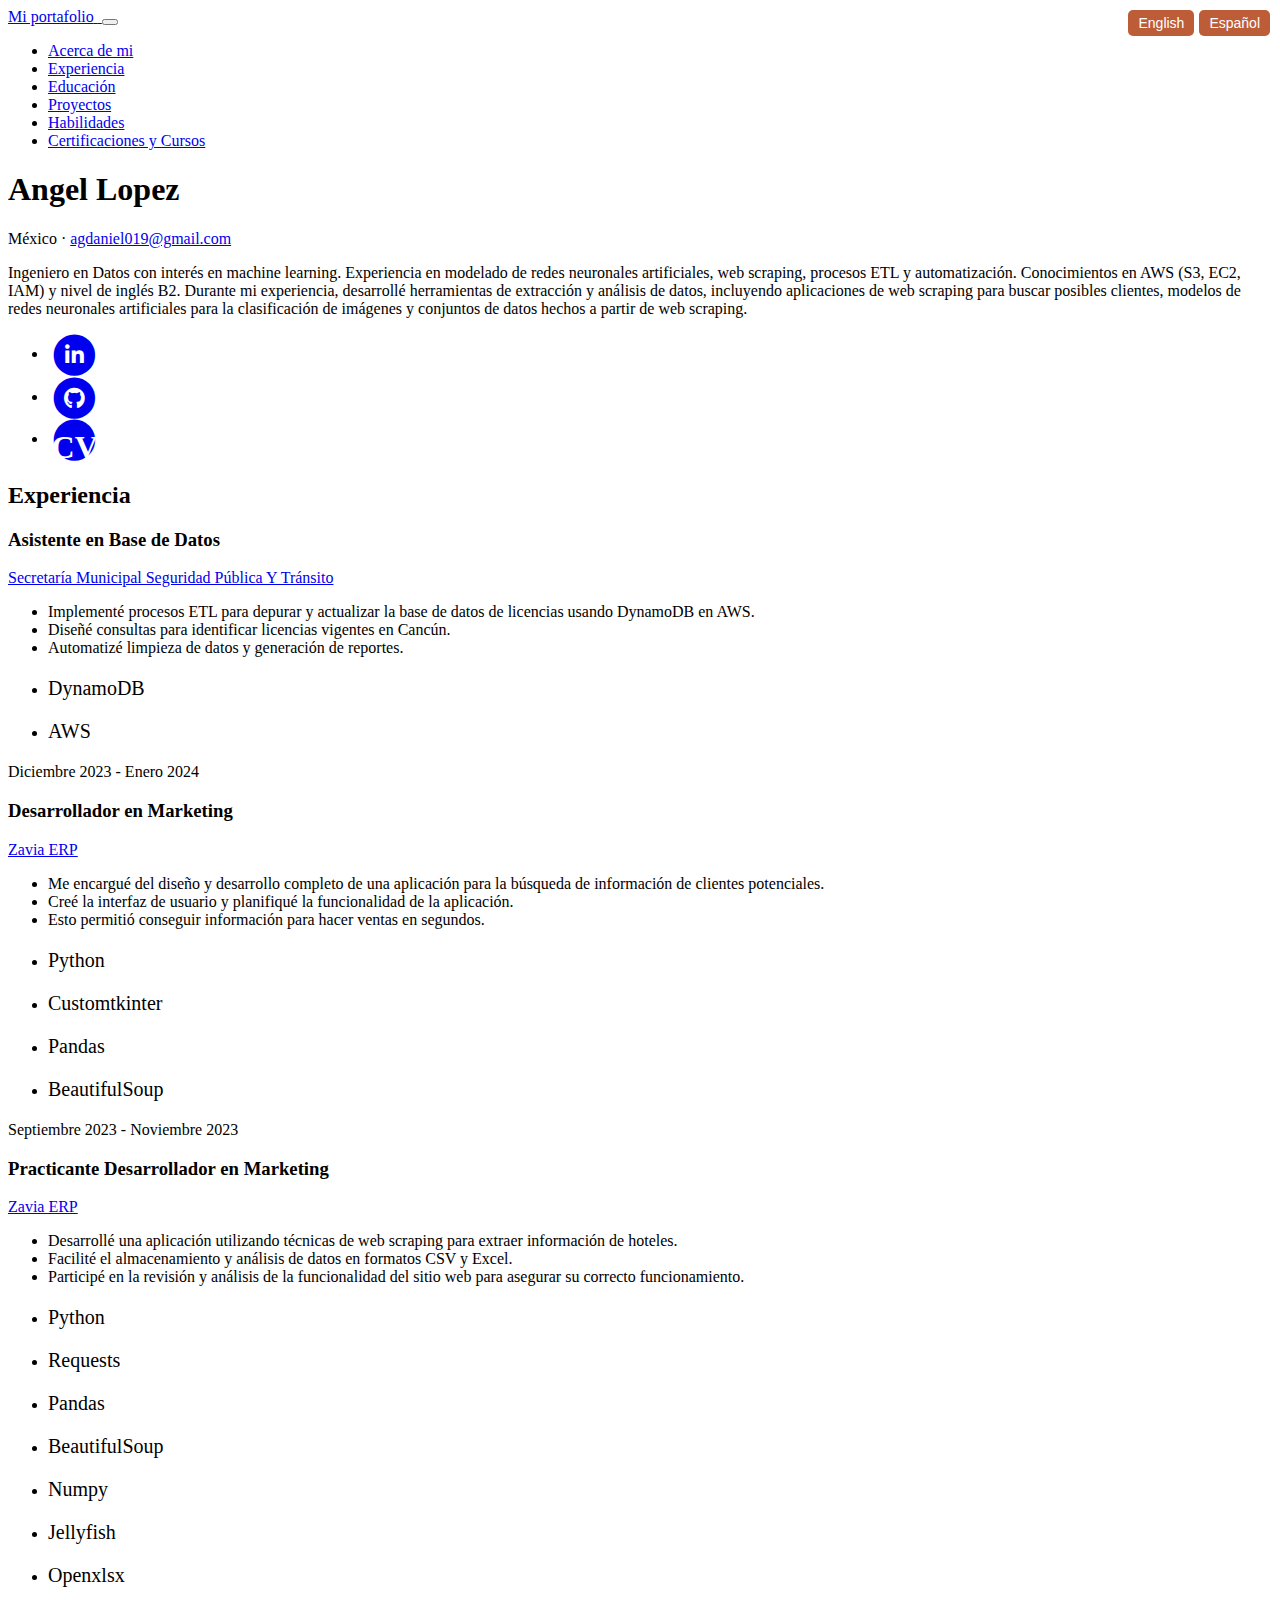
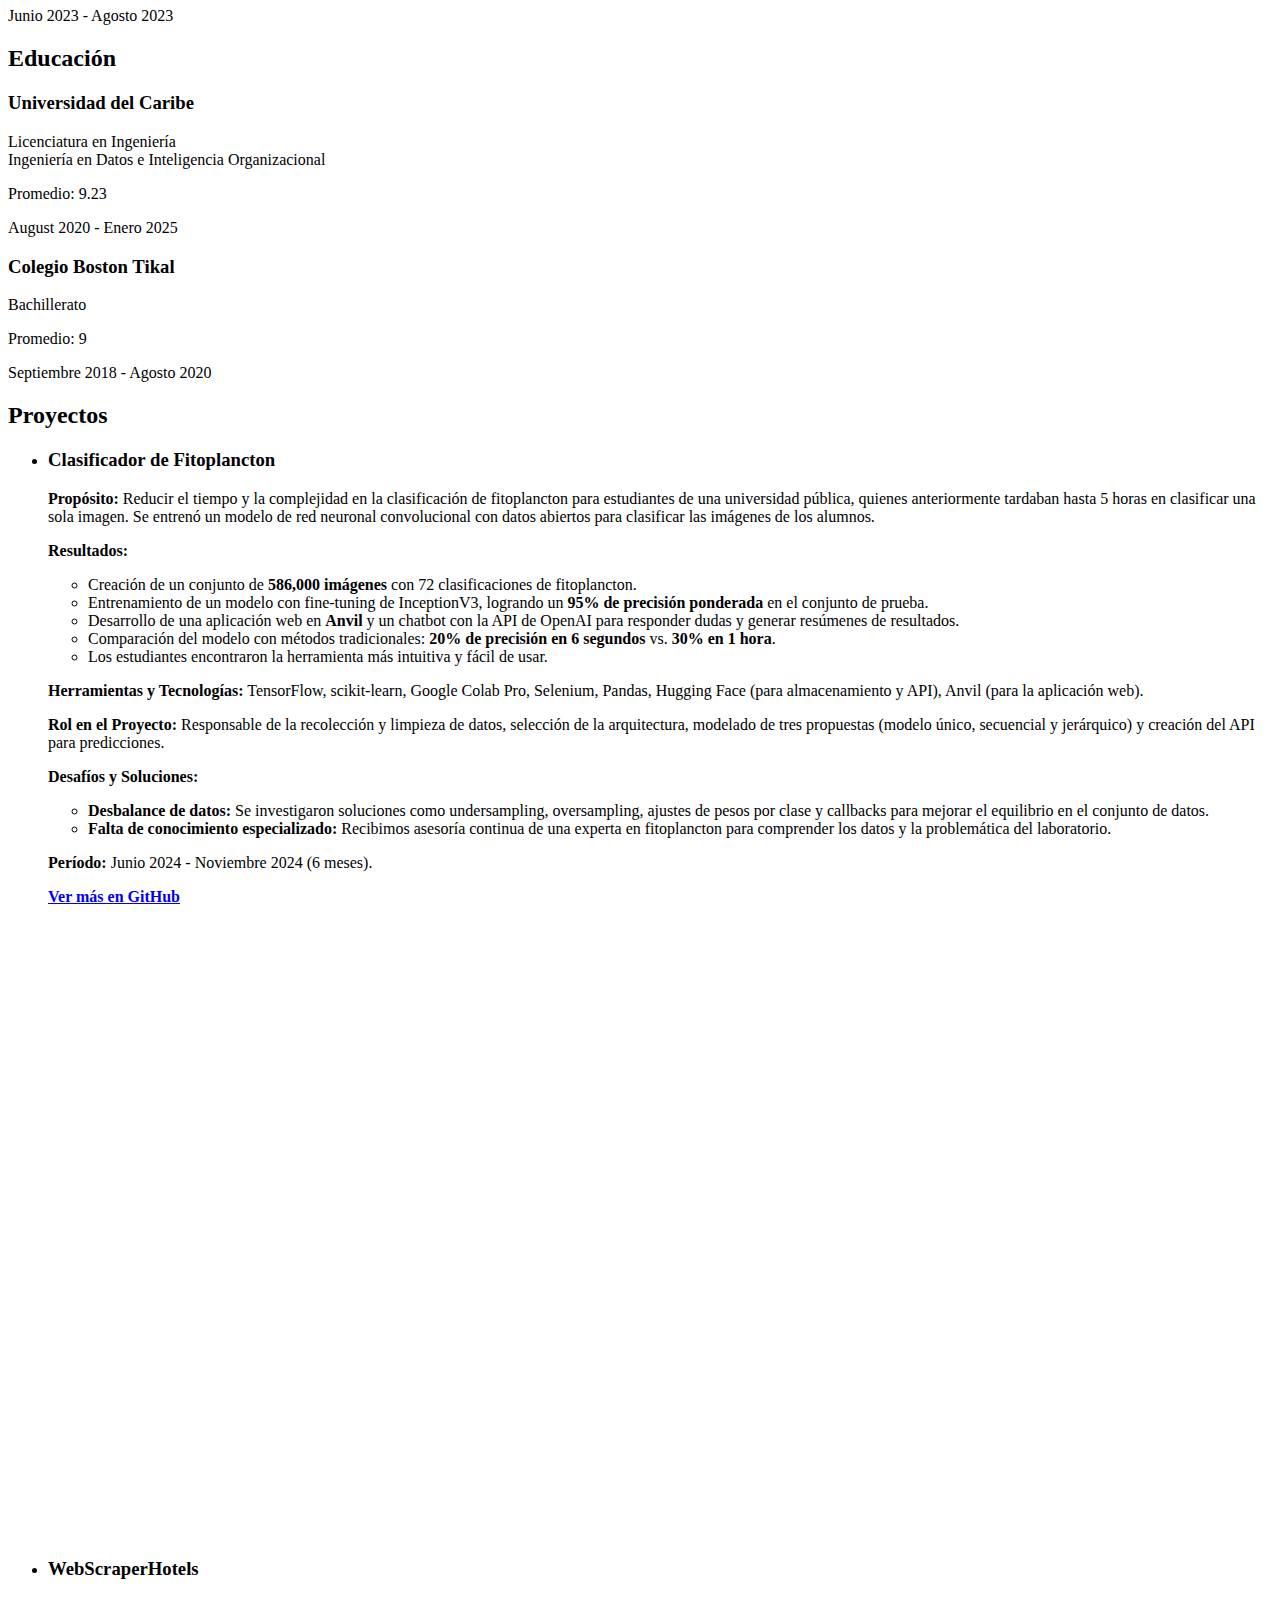
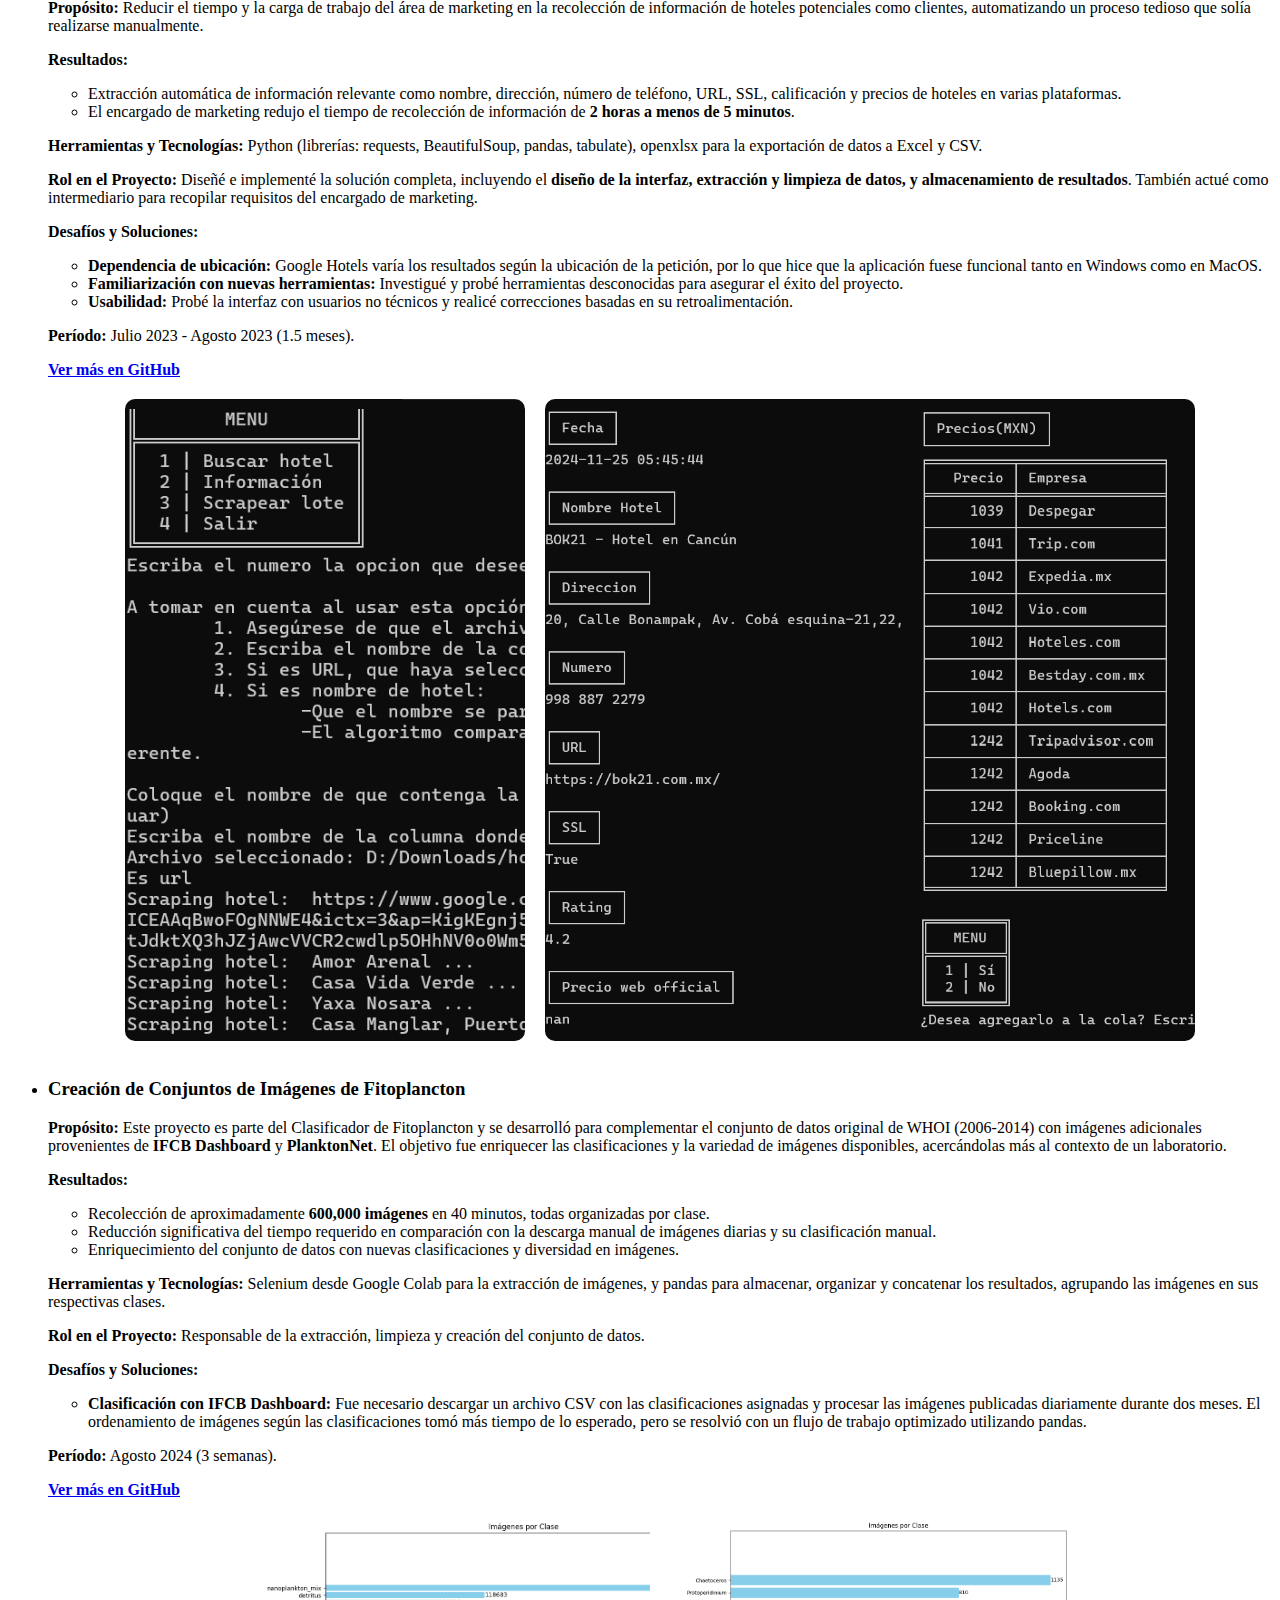
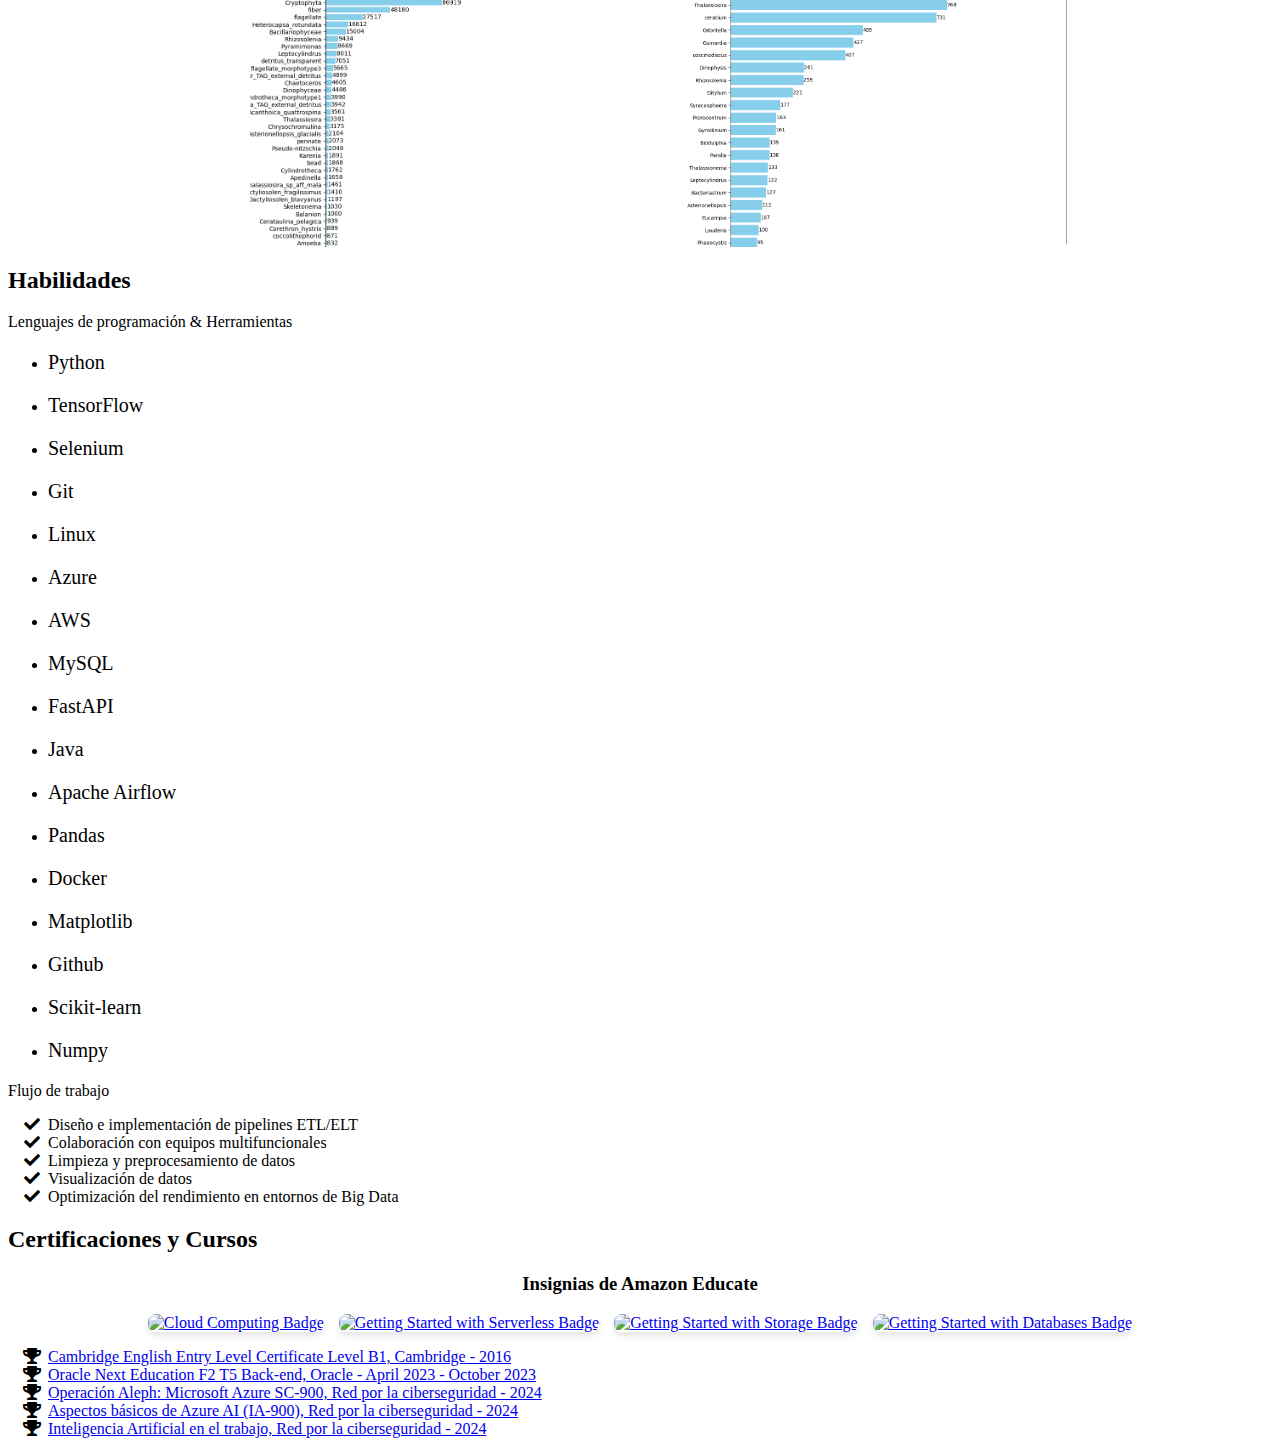
==== commit 31511588: "Add files via upload" ====
--- a/index.html
+++ b/index.html
@@ -329,21 +329,13 @@
                 <li><strong>Falta de conocimiento especializado:</strong> Recibimos asesoría continua de una experta en fitoplancton para comprender los datos y la problemática del laboratorio.</li>
               </ul>
               <p><strong>Período:</strong> Junio 2024 - Noviembre 2024 (6 meses).</p>
-              <a href="https://github.com/AngelDann/CNN_Fitoplankton.git" target="_blank" rel="noopener noreferrer">
+              <a href="https://github.com/AngelDann/CNN_Fitoplankton" target="_blank" rel="noopener noreferrer">
                 <strong>Ver más en GitHub</strong>
               </a>
-              <div style="position: relative; width: 100%; max-width: 800px; margin: 20px auto; overflow: hidden; padding-top: 56.25%; max-height: 500px;">
-                <iframe 
-                    src="https://www.youtube.com/embed/5SjIoqg-Ot0?si=SyrKwshXyw5rd_Sh"
-                    title="YouTube video player"
-                    style="position: absolute; top: 0; left: 0; width: 100%; height: 100%; max-height: 500px; border: 0;"
-                    allow="accelerometer; autoplay; clipboard-write; encrypted-media; gyroscope; picture-in-picture; web-share"
-                    referrerpolicy="strict-origin-when-cross-origin"
-                    allowfullscreen>
-                </iframe>
-              </div>
-            </li>
-      
+              <div style="padding:50.31% 0 0 0;position:relative;"><iframe src="https://player.vimeo.com/video/1033442636?h=874db1141e&amp;badge=0&amp;autopause=0&amp;player_id=0&amp;app_id=58479" frameborder="0" allow="autoplay; fullscreen; picture-in-picture; clipboard-write" style="position:absolute;top:0;left:0;width:100%;height:100%;" title="Fitosense Clasificator Video demonstration"></iframe></div><script src="https://player.vimeo.com/api/player.js"></script>
+            </li>
+            
+            <br>
             <!-- Proyecto 2 -->
             <li>
               <h3>WebScraperHotels</h3>
